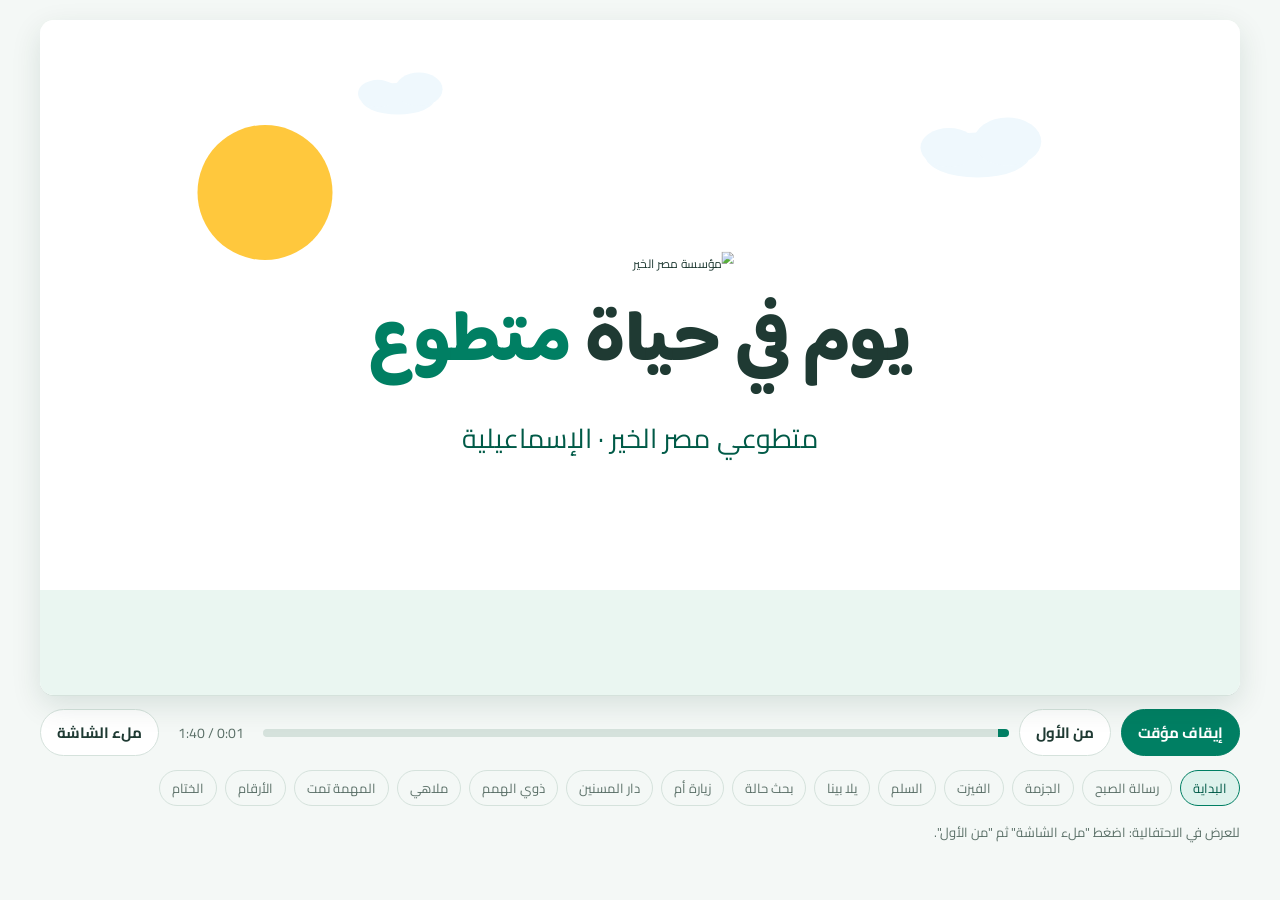
==== intro.html @ 39db110a "Add files via upload" ====
<!doctype html>
<html lang="ar" dir="rtl"><head><meta charset="utf-8"><meta name="viewport" content="width=device-width, initial-scale=1, viewport-fit=cover">
<title>يوم في حياة متطوع</title>
<link rel="preconnect" href="https://fonts.googleapis.com">
<link rel="stylesheet" href="https://fonts.googleapis.com/css2?family=Baloo+Bhaijaan+2:wght@500;700;800&family=Cairo:wght@400;600;700&display=swap">
<style>
:root{
--green:#007F63; --green-deep:#005A47; --green-soft:#DDF2EC;
--sun:#FFC83D; --coral:#FF7B6B; --sky:#48B4E8; --berry:#9B6BDB; --pink:#FF8FB8;
--ink:#1F3A33; --skin:#F2C9A0; --skin2:#D9A27A; --paper:#FFFFFF;
--chrome-bg:#F4F8F6; --chrome-fg:#1F3A33; --chrome-muted:#5B7068; --chrome-line:#D5E2DC; --chrome-card:#FFFFFF;
--display:"Baloo Bhaijaan 2","Cairo",system-ui,sans-serif;
--body:"Cairo",system-ui,sans-serif;
}
@media (prefers-color-scheme: dark){:root:not([data-theme="light"]){--chrome-bg:#0F1A17;--chrome-fg:#E6F0EC;--chrome-muted:#97ABA4;--chrome-line:#24352F;--chrome-card:#16241F;color-scheme:dark}}
html,body{background:var(--chrome-bg);color:var(--chrome-fg)}
body{font-family:var(--body);padding-left:max(16px,env(safe-area-inset-left,0px));padding-right:max(16px,env(safe-area-inset-right,0px));padding-block:20px;margin:0}
.wrap{max-width:1200px;margin:0 auto;display:flex;flex-direction:column;gap:14px}
.frame{position:relative;width:100%;aspect-ratio:16/9;max-width:100%;background:var(--paper);border-radius:14px;overflow:hidden;box-shadow:0 1px 0 var(--chrome-line),0 10px 30px rgba(0,60,45,.12)}
.frame:fullscreen{border-radius:0}
#stage{position:absolute;top:0;left:0;width:1600px;height:900px;transform-origin:0 0;direction:rtl;color:var(--ink);font-family:var(--body);background:var(--paper)}
.scene{position:absolute;inset:0;opacity:0;visibility:hidden}
.scene.on{opacity:1;visibility:visible;animation:sceneIn .45s ease both}
.scene svg{position:absolute;inset:0;width:1600px;height:900px}
@keyframes sceneIn{from{opacity:0}to{opacity:1}}
.paused *,.paused{animation-play-state:paused!important}
.cap{position:absolute;top:70px;right:80px;display:flex;flex-direction:column;gap:8px;align-items:flex-start}
.tag{font-family:var(--display);font-weight:700;font-size:30px;background:var(--green);color:#fff;padding:6px 26px 2px;border-radius:40px}
.big{font-family:var(--display);font-weight:800;font-size:64px;line-height:1.05;color:var(--ink)}
.big em{font-style:normal;color:var(--green)}
.stat{position:absolute;bottom:60px;left:70px;background:#fff;border:3px solid var(--sun);border-radius:22px;padding:14px 28px;display:flex;align-items:baseline;gap:14px;font-family:var(--display)}
.stat b{font-size:56px;color:var(--green);font-weight:800}
.stat span{font-size:28px;color:var(--ink)}
.scene.on .cap{animation:upIn .7s .3s cubic-bezier(.2,.9,.3,1.2) both}
.scene.on .stat{animation:popIn .6s 1.6s cubic-bezier(.2,.9,.3,1.4) both}
@keyframes upIn{from{opacity:0;transform:translateY(30px)}to{opacity:1;transform:none}}
@keyframes popIn{from{opacity:0;transform:scale(.5)}to{opacity:1;transform:none}}
#corner{position:absolute;top:30px;left:36px;display:flex;align-items:center;gap:12px;background:#fff;border:2px solid var(--green-soft);border-radius:18px;padding:8px 18px;font-family:var(--display);transition:opacity .4s;opacity:0;z-index:5}
#corner.show{opacity:1}
#corner b{font-size:40px;color:var(--green);font-variant-numeric:tabular-nums;font-weight:800;min-width:110px;text-align:center}
#corner span{font-size:20px;color:var(--ink);line-height:1.1}
#wm{position:absolute;bottom:26px;right:30px;width:74px;opacity:.95;z-index:5;transition:opacity .4s}
svg *{transform-box:fill-box}
.scene.on .walkR{animation:walkR var(--d,3s) var(--dl,0s) linear both}
@keyframes walkR{from{transform:translateX(var(--dx,600px))}to{transform:none}}
.scene.on .bob{animation:bob .45s var(--dl,0s) ease-in-out infinite alternate}
@keyframes bob{from{transform:translateY(0)}to{transform:translateY(-10px)}}
.scene.on .pop{animation:popIn .55s var(--dl,0s) cubic-bezier(.2,.9,.3,1.5) both;transform-origin:center}
.scene.on .fadeIn{animation:fadeI .5s var(--dl,0s) both}
@keyframes fadeI{from{opacity:0}to{opacity:1}}
.scene.on .floatUp{animation:floatUp 2.4s var(--dl,0s) ease-out infinite}
@keyframes floatUp{0%{opacity:0;transform:translateY(0) scale(.6)}20%{opacity:1}100%{opacity:0;transform:translateY(-160px) scale(1.1)}}
.scene.on .wave{animation:wave .5s var(--dl,0s) ease-in-out infinite alternate;transform-origin:top center}
@keyframes wave{from{transform:rotate(10deg)}to{transform:rotate(150deg)}}
.scene.on .spin{animation:spin 9s linear infinite;transform-origin:center}
@keyframes spin{to{transform:rotate(360deg)}}
.scene.on .spinR{animation:spin 9s linear infinite reverse;transform-origin:center}
.scene.on .dance{animation:dance .5s var(--dl,0s) ease-in-out infinite alternate;transform-origin:bottom center}
@keyframes dance{from{transform:rotate(-7deg) translateY(0)}to{transform:rotate(7deg) translateY(-22px)}}
.scene.on .drop{animation:drop .7s var(--dl,0s) cubic-bezier(.3,1.4,.5,1) both}
@keyframes drop{from{transform:translateY(-520px)}to{transform:none}}
.scene.on .draw{stroke-dasharray:400;animation:draw .9s var(--dl,0s) ease both}
@keyframes draw{from{stroke-dashoffset:400}to{stroke-dashoffset:0}}
.scene.on .doorClose{animation:doorC .8s var(--dl,.4s) ease-in both;transform-origin:right center}
@keyframes doorC{from{transform:scaleX(.08)}to{transform:scaleX(1)}}
.scene.on .doorOpen{animation:doorO .8s var(--dl,2.6s) ease-out both;transform-origin:right center}
@keyframes doorO{from{transform:scaleX(1)}to{transform:scaleX(.12)}}
.scene.on .stairs{animation:stairs 2s linear both}
@keyframes stairs{0%{transform:translate(0,0)}25%{transform:translate(-110px,70px)}50%{transform:translate(-220px,140px)}75%{transform:translate(-330px,210px)}100%{transform:translate(-440px,280px)}}
.scene.on .sunRise{animation:sunRise 2s ease-out both}
@keyframes sunRise{from{transform:translateY(240px)}to{transform:none}}
.scene.on .sunSet{animation:sunSet 6s ease-in both}
@keyframes sunSet{from{transform:translateY(-120px)}to{transform:translateY(160px)}}
.scene.on .zoomIn{animation:zoomIn 1.4s var(--dl,0s) ease both;transform-origin:center}
@keyframes zoomIn{from{opacity:0;transform:scale(.7)}to{opacity:1;transform:none}}
.scene.on .confetti{animation:conf 3s var(--dl,0s) linear infinite}
@keyframes conf{from{transform:translateY(-120px) rotate(0)}to{transform:translateY(1000px) rotate(720deg)}}
.chat{position:absolute;top:120px;left:50%;transform:translateX(-50%);width:760px;display:flex;flex-direction:column;gap:16px}
.bub{background:#fff;border-radius:22px;padding:18px 26px;box-shadow:0 4px 0 rgba(0,90,71,.08),0 0 0 2px var(--green-soft);font-size:30px;line-height:1.5;opacity:0}
.bub small{display:block;font-family:var(--display);color:var(--green);font-size:24px;font-weight:700}
.scene.on .bub{animation:upIn .6s var(--dl,1s) cubic-bezier(.2,.9,.3,1.2) both}
.yes{display:flex;gap:18px;justify-content:center;margin-top:10px}
.yes div{display:flex;flex-direction:column;align-items:center;gap:6px;opacity:0;font-family:var(--display);font-size:24px}
.yes i{width:92px;height:92px;border-radius:50%;display:grid;place-items:center;font-style:normal;color:#fff;font-size:46px;font-weight:800;position:relative}
.yes i::after{content:"✓";position:absolute;bottom:-6px;left:-6px;width:38px;height:38px;border-radius:50%;background:var(--green);color:#fff;font-size:24px;display:grid;place-items:center;border:3px solid #fff}
.scene.on .yes div{animation:popIn .5s var(--dl) cubic-bezier(.2,.9,.3,1.5) both}
.flash{position:absolute;bottom:90px;width:100%;text-align:center;font-family:var(--display);font-weight:800;font-size:90px;color:var(--ink)}
.scene.on .flash{animation:popIn .5s .2s cubic-bezier(.2,.9,.3,1.5) both}
.tiles{position:absolute;bottom:90px;left:50%;transform:translateX(-50%);display:grid;grid-template-columns:repeat(4,300px);gap:26px}
.tile{border-radius:26px;padding:22px 20px 16px;text-align:center;font-family:var(--display);opacity:0;color:#fff}
.tile b{display:block;font-size:66px;font-weight:800;line-height:1;font-variant-numeric:tabular-nums}
.tile span{font-size:26px}
.scene.on .tile{animation:upIn .6s var(--dl) cubic-bezier(.2,.9,.3,1.3) both}
#bigNum{font-family:var(--display);font-weight:800;font-size:220px;color:var(--green);line-height:1;font-variant-numeric:tabular-nums;text-align:center;position:absolute;top:110px;width:100%}
.bigLbl{position:absolute;top:350px;width:100%;text-align:center;font-family:var(--display);font-size:46px;font-weight:700}
.phones{position:absolute;top:250px;left:50%;transform:translateX(-50%);display:flex;gap:36px}
.ph{width:190px;height:340px;border-radius:30px;background:#fff;border:8px solid var(--ink);display:flex;flex-direction:column;align-items:center;justify-content:center;gap:14px;opacity:0;font-family:var(--display)}
.ph i{width:96px;height:96px;border-radius:50%;background:var(--green);color:#fff;font-style:normal;font-size:60px;display:grid;place-items:center}
.ph span{font-size:28px;font-weight:700;color:var(--green)}
.ph small{font-size:20px;color:var(--ink)}
.scene.on .ph{animation:popIn .5s var(--dl) cubic-bezier(.2,.9,.3,1.5) both}
.end{position:absolute;inset:0;display:flex;flex-direction:column;align-items:center;justify-content:center;gap:18px}
.end img{width:640px}
.end h2{font-family:var(--display);font-weight:800;font-size:84px;margin:0;color:var(--ink);text-wrap:balance}
.end h2 em{font-style:normal;color:var(--coral)}
.end p{font-size:34px;margin:0;color:var(--green-deep);font-weight:700}
.scene.on .end img{animation:zoomIn 1.2s .2s ease both}
.scene.on .end h2{animation:upIn .7s 1.2s both}
.scene.on .end p{animation:upIn .7s 2s both}
.intro{position:absolute;inset:0;display:flex;flex-direction:column;align-items:center;justify-content:center;gap:10px}
.intro img{width:250px}
.intro h1{font-family:var(--display);font-weight:800;font-size:96px;margin:0;color:var(--ink)}
.intro h1 em{font-style:normal;color:var(--green)}
.intro p{font-size:36px;margin:0;color:var(--green-deep)}
.scene.on .intro img{animation:zoomIn 1s .2s ease both}
.scene.on .intro h1{animation:upIn .7s 1.3s both}
.scene.on .intro p{animation:upIn .7s 2.2s both}
.bar{display:flex;flex-wrap:wrap;align-items:center;gap:10px}
.bar button{font-family:var(--body);font-weight:700;font-size:15px;border:1.5px solid var(--chrome-line);background:var(--chrome-card);color:var(--chrome-fg);padding:8px 16px;border-radius:999px;cursor:pointer}
.bar button.main{background:var(--green);border-color:var(--green);color:#fff}
.bar button:focus-visible,.chips button:focus-visible{outline:3px solid var(--sun);outline-offset:2px}
.prog{flex:1 1 200px;min-width:0;height:8px;background:var(--chrome-line);border-radius:8px;overflow:hidden;cursor:pointer}
.prog div{height:100%;width:0;background:var(--green)}
#time{font-variant-numeric:tabular-nums;color:var(--chrome-muted);font-size:14px;min-width:84px;text-align:center}
.chips{display:flex;flex-wrap:wrap;gap:8px;direction:rtl}
.chips button{font-family:var(--body);font-size:13px;border:1px solid var(--chrome-line);background:transparent;color:var(--chrome-muted);padding:5px 12px;border-radius:999px;cursor:pointer}
.chips button.cur{background:var(--green-soft);color:var(--green-deep);border-color:var(--green)}
.hint{font-size:13px;color:var(--chrome-muted);direction:rtl;margin:0}
@media (prefers-reduced-motion: reduce){.scene.on *{animation-duration:.01s!important;animation-iteration-count:1!important}}
.embed body{padding:0;height:100vh;height:100dvh;display:grid;place-items:center;background:#fff;overflow:hidden}
.embed .wrap{max-width:none;width:100%;gap:0;align-items:center}
.embed .frame{width:min(100vw,calc(100dvh*16/9));border-radius:0;box-shadow:none}
.embed .bar,.embed .chips,.embed .hint{display:none}
</style>
<script>if(new URLSearchParams(location.search).has("embed"))document.documentElement.classList.add("embed")</script>
</head><body>
<div class="wrap">
<div class="frame" id="frame"><div id="stage">
<div id="corner"><b id="cnt">0</b><span>مشاركة<br>تطوعية</span></div>
<img id="wm" src="assets/mek-logo.jpg" alt="مؤسسة مصر الخير">
</div></div>
<div class="bar">
<button class="main" id="play" type="button">إيقاف مؤقت</button>
<button id="restart" type="button">من الأول</button>
<div class="prog" id="prog"><div id="progIn"></div></div>
<span id="time">0:00 / 1:40</span>
<button id="fs" type="button">ملء الشاشة</button>
</div>
<div class="chips" id="chips"></div>
<p class="hint">للعرض في الاحتفالية: اضغط "ملء الشاشة" ثم "من الأول".</p>
</div>
<script>
const LOGO="assets/mek-logo.jpg", COMBO="assets/mek-basma-logos.png";
const G="#007F63",SUN="#FFC83D",CORAL="#FF7B6B",SKY="#48B4E8",BERRY="#9B6BDB",PINK="#FF8FB8",INK="#1F3A33";
function P(o){
const s=o.s||1, skin=o.skin||"#F2C9A0", shirt=o.shirt||SKY, pants=o.pants||"#3A4F7A";
const vest=o.vest!==false, hair=o.hair||"#3B2A20";
const head=o.hijab
? `<circle cx="0" cy="-238" r="44" fill="${o.hijab}"/><path d="M-44 -230 Q0 -150 44 -230 L40 -190 Q0 -170 -40 -190Z" fill="${o.hijab}"/><circle cx="0" cy="-236" r="29" fill="${skin}"/>`
: `<circle cx="0" cy="-236" r="33" fill="${skin}"/><path d="M-34 -240 Q-30 -280 0 -276 Q32 -280 34 -240 Q20 -258 0 -256 Q-20 -258 -34 -240Z" fill="${o.grey?'#D8D8D8':hair}"/>`;
const face=`<circle cx="-11" cy="-238" r="3.5" fill="${INK}"/><circle cx="11" cy="-238" r="3.5" fill="${INK}"/><path d="M-11 -224 Q0 -214 11 -224" stroke="${INK}" stroke-width="3" fill="none" stroke-linecap="round"/>`;
const vestSvg=vest?`<path d="M-37 -192 L-8 -192 L-2 -120 L-2 -92 L-37 -92Z M37 -192 L8 -192 L2 -120 L2 -92 L37 -92Z" fill="${G}"/><rect x="-37" y="-132" width="31" height="8" fill="${SUN}"/><rect x="6" y="-132" width="31" height="8" fill="${SUN}"/><path d="M20 -170 q8 -10 14 -2 q-6 8 -14 2z" fill="#fff"/>`:"";
const armR=`<g class="${o.wave?'wave':''}" style="--dl:${o.wdl||0}s"><rect x="34" y="-194" width="15" height="92" rx="7.5" fill="${shirt}"/><circle cx="41.5" cy="-100" r="9" fill="${skin}"/></g>`;
const armL=`<rect x="-49" y="-194" width="15" height="92" rx="7.5" fill="${shirt}"/><circle cx="-41.5" cy="-100" r="9" fill="${skin}"/>`;
const legs=o.wheel?`<circle cx="0" cy="-36" r="38" fill="none" stroke="${INK}" stroke-width="8"/><circle cx="0" cy="-36" r="5" fill="${INK}"/><rect x="-30" y="-100" width="60" height="18" rx="6" fill="${pants}"/>`
:`<rect x="-24" y="-100" width="19" height="92" rx="8" fill="${pants}"/><rect x="5" y="-100" width="19" height="92" rx="8" fill="${pants}"/><ellipse cx="-16" cy="-6" rx="17" ry="8" fill="${INK}"/><ellipse cx="16" cy="-6" rx="17" ry="8" fill="${INK}"/>`;
const cane=o.cane?`<path d="M-58 -110 L-62 -4 M-58 -110 q0 -14 -14 -12" stroke="#8A5A3B" stroke-width="7" fill="none" stroke-linecap="round"/>`:"";
return `<g transform="translate(${o.x},${o.y}) scale(${o.flip?-s:s},${s})"><g class="${o.cls||''}" style="${o.st||''}">${legs}${armL}<rect x="-37" y="-196" width="74" height="106" rx="22" fill="${shirt}"/>${vestSvg}${armR}${cane}${head}${face}</g></g>`;
}
const ground=c=>`<rect x="0" y="760" width="1600" height="140" fill="${c||'#EAF6F1'}"/>`;
const cloud=(x,y,sc)=>`<g transform="translate(${x},${y}) scale(${sc||1})" opacity=".9"><ellipse cx="0" cy="0" rx="70" ry="30" fill="#EEF8FD"/><ellipse cx="40" cy="-18" rx="45" ry="32" fill="#EEF8FD"/><ellipse cx="-38" cy="-10" rx="38" ry="26" fill="#EEF8FD"/></g>`;
const heart=(x,y,c,dl,sc)=>`<g transform="translate(${x},${y}) scale(${sc||1})"><path class="floatUp" style="--dl:${dl}s" d="M0 18 C-30 -4 -22 -28 -8 -24 C-2 -22 0 -16 0 -16 C0 -16 2 -22 8 -24 C22 -28 30 -4 0 18Z" fill="${c}"/></g>`;
const house=(x,c,roof)=>`<g transform="translate(${x},760)"><rect x="-130" y="-260" width="260" height="260" fill="${c}"/><path d="M-150 -258 L0 -370 L150 -258Z" fill="${roof}"/><rect x="-90" y="-210" width="60" height="60" rx="6" fill="#fff"/><rect x="30" y="-210" width="60" height="60" rx="6" fill="#fff"/></g>`;
const note=(x,y,dl,c)=>`<g transform="translate(${x},${y})"><g class="floatUp" style="--dl:${dl}s"><path d="M0 0 v-46 l26 -8 v40" stroke="${c}" stroke-width="7" fill="none"/><circle cx="-6" cy="2" r="10" fill="${c}"/><circle cx="20" cy="-6" r="10" fill="${c}"/></g></g>`;
const conf=()=>{let s="";const cs=[SUN,CORAL,SKY,BERRY,PINK,G];for(let i=0;i<34;i++){const x=(i*47)%1600,w=10+(i%3)*6;s+=`<rect class="confetti" style="--dl:${-(i*0.37)%3}s" x="${x}" y="0" width="${w}" height="${w*1.6}" rx="3" fill="${cs[i%6]}"/>`}return s};
const svg=b=>`<svg viewBox="0 0 1600 900" aria-hidden="true">${b}</svg>`;
const scenes=[
{id:"intro",label:"البداية",d:6,html:`${svg(`<g class="sunRise"><circle cx="300" cy="230" r="90" fill="${SUN}"/></g>${cloud(1250,180)}${cloud(500,120,.7)}${ground()}`)}
<div class="intro"><img src="${LOGO}" alt="مؤسسة مصر الخير"><h1>يوم في حياة <em>متطوع</em></h1><p>متطوعي مصر الخير · الإسماعيلية</p></div>`},
{id:"msg",label:"رسالة الصبح",d:8,html:`${svg(`${ground('#F4FAF7')}`)}
<div class="chat"><div class="bub" style="--dl:.4s"><small>إيفنتات مصر الخير</small>صباح الخير يا أصحاب القلوب الطيبة. مهمة النهارده جاهزة، مين معانا؟</div>
<div class="yes">${[["أ",G],["م",CORAL],["ن",SKY],["ك",BERRY],["س",SUN]].map((a,i)=>`<div style="--dl:${2.2+i*.55}s"><i style="background:${a[1]}">${a[0]}</i>سجّلت</div>`).join("")}</div></div>`},
{id:"shoe",label:"الجزمة",d:2,html:svg(`<rect width="1600" height="900" fill="#FFF6DA"/><g transform="translate(800,520)"><path d="M-300 60 Q-310 -60 -170 -80 L-40 -150 Q40 -170 70 -100 L90 -40 Q260 -20 300 40 L300 80 L-300 80Z" fill="${CORAL}"/><rect x="-300" y="60" width="600" height="34" rx="14" fill="#fff" stroke="${INK}" stroke-width="5"/><path class="draw" d="M-120 -90 L20 -40 M-150 -60 L40 -10 M-170 -30 L60 20" stroke="#fff" stroke-width="10" stroke-linecap="round" fill="none"/></g><text x="800" y="200" text-anchor="middle" font-family="Baloo Bhaijaan 2, Cairo" font-weight="800" font-size="80" fill="${INK}">بسرعة..</text>`)},
{id:"vest",label:"الفيزت",d:2,html:svg(`<rect width="1600" height="900" fill="#E7F6FD"/><g transform="translate(800,820) scale(2.6)">${P({x:0,y:0,shirt:SKY,vest:false})}<g class="drop"><path d="M-38 -194 L-8 -194 L-2 -120 L-2 -90 L-38 -90Z M38 -194 L8 -194 L2 -120 L2 -90 L38 -90Z" fill="${G}"/><rect x="-38" y="-132" width="32" height="8" fill="${SUN}"/><rect x="6" y="-132" width="32" height="8" fill="${SUN}"/><path d="M20 -172 q8 -10 14 -2 q-6 8 -14 2z" fill="#fff"/></g></g>`)},
{id:"stairs",label:"السلم",d:2,html:svg(`<rect width="1600" height="900" fill="#F3EEFC"/><path d="M1300 260 h-110 v70 h-110 v70 h-110 v70 h-110 v70 h-110 v70 h-110 v70 h-400 V900 H1600 V260Z" fill="#D9CCF5"/>${P({x:1240,y:260,shirt:BERRY,cls:"stairs"})}`)},
{id:"door",label:"يلا بينا",d:2,html:svg(`<rect width="1600" height="900" fill="#FFF0EE"/><rect x="560" y="180" width="480" height="660" fill="${INK}"/><rect x="580" y="200" width="440" height="640" fill="#FFF6DA"/><circle cx="800" cy="420" r="80" fill="${SUN}"/><g class="doorClose"><rect x="580" y="200" width="440" height="640" fill="${CORAL}"/><circle cx="640" cy="520" r="16" fill="${SUN}"/></g><text x="800" y="130" text-anchor="middle" font-family="Baloo Bhaijaan 2, Cairo" font-weight="800" font-size="76" fill="${INK}">يلا بينا!</text>`)},
{id:"research",label:"بحث حالة",d:10,html:`${svg(`${cloud(1300,140)}${cloud(700,110,.7)}${ground()}${house(380,"#FFE7A8",CORAL)}<g transform="translate(380,760)"><rect x="-38" y="-130" width="76" height="130" fill="#8A5A3B"/><g class="doorOpen" style="--dl:3.4s"><rect x="-38" y="-130" width="76" height="130" fill="${G}"/></g></g>${P({x:300,y:770,s:.95,skin:"#D9A27A",shirt:"#F6D2A8",vest:false,hijab:PINK,cls:"fadeIn",st:"--dl:4s"})}${P({x:560,y:770,shirt:SKY,cls:"walkR",st:"--dx:1000px;--d:3.2s"})}<g transform="translate(640,560)" class="pop" style="--dl:4.6s"><rect x="0" y="0" width="150" height="190" rx="12" fill="#fff" stroke="${INK}" stroke-width="5"/><rect x="45" y="-12" width="60" height="24" rx="8" fill="${INK}"/>${[0,1,2].map(i=>`<path class="draw" style="--dl:${5.4+i*.7}s" d="M22 ${55+i*48} l12 12 l22 -24" stroke="${G}" stroke-width="8" fill="none" stroke-linecap="round"/><rect x="70" y="${52+i*48}" width="60" height="9" rx="4" fill="#D5E2DC"/>`).join("")}</g>`)}
<div class="cap"><span class="tag">مهمة النهارده</span><div class="big">بحث حالة<br><em>لأسرة محتاجة</em></div></div>`},
{id:"mom",label:"زيارة أم",d:10,html:`${svg(`${cloud(400,150)}${ground()}${house(1150,"#DFF3FB",SKY)}<g transform="translate(1150,760)"><rect x="-38" y="-130" width="76" height="130" fill="#fff"/></g>${P({x:1060,y:770,skin:"#E8B48A",shirt:"#FFFFFF",pants:"#7A5BA8",vest:false,hijab:"#6B4FA0",grey:true,wave:true,wdl:3,cls:"fadeIn",st:"--dl:2.6s"})}${P({x:800,y:770,shirt:"#FFE3EC",pants:"#3A4F7A",hijab:CORAL,cls:"walkR",st:"--dx:-700px;--d:2.6s"})}<g transform="translate(850,690)" class="pop" style="--dl:2.6s"><path d="M-30 0 h60 l-6 70 h-48z" fill="${SUN}"/><path d="M-18 0 q18 -34 36 0" stroke="${INK}" stroke-width="5" fill="none"/><circle cx="-8" cy="-4" r="10" fill="${CORAL}"/><rect x="2" y="-20" width="12" height="22" rx="4" fill="${G}"/></g>${heart(950,500,CORAL,3.4)}${heart(1000,470,PINK,4.2,.8)}${heart(900,460,BERRY,5,.7)}`)}
<div class="cap"><span class="tag">مهمة النهارده</span><div class="big">زيارة أم<br><em>أكل وطلبات البيت</em></div></div>
<div class="stat"><b>1,429</b><span>مشاركة في زيارات الأمهات</span></div>`},
{id:"elder",label:"دار المسنين",d:10,html:`${svg(`${ground()}<g class="fadeIn" style="--dl:0s"><rect x="80" y="420" width="420" height="340" fill="#FFE7A8"/><rect x="80" y="380" width="420" height="50" fill="${CORAL}"/><text x="290" y="415" text-anchor="middle" font-family="Cairo" font-weight="700" font-size="34" fill="#fff">مدرسة</text>${[0,1,2].map(i=>`<rect x="${120+i*130}" y="470" width="80" height="80" rx="8" fill="#fff"/>`).join("")}</g>${P({x:420,y:770,s:.55,shirt:SUN,pants:INK,vest:false,cls:"walkR",st:"--dx:-260px;--d:2s"})}${P({x:360,y:770,s:.5,shirt:PINK,pants:INK,vest:false,hijab:BERRY,cls:"walkR",st:"--dx:-300px;--d:2.2s"})}${P({x:720,y:770,shirt:"#FFFFFF",pants:"#3A4F7A",hijab:G,wave:true,wdl:0})}<g transform="translate(1040,0)"><rect x="40" y="430" width="460" height="330" fill="#E8F1FF"/><rect x="40" y="390" width="460" height="50" fill="${SKY}"/><text x="270" y="425" text-anchor="middle" font-family="Cairo" font-weight="700" font-size="32" fill="#fff">دار المسنين</text><rect x="90" y="650" width="260" height="20" rx="8" fill="#8A5A3B"/></g>${P({x:1250,y:770,skin:"#E8B48A",shirt:"#A9C8E8",pants:"#5B6470",vest:false,grey:true,cane:true,cls:"fadeIn",st:"--dl:4.6s"})}${heart(1180,480,CORAL,5.6)}${heart(1230,450,SUN,6.4,.8)}`)}
<div class="cap" style="right:auto;left:80px;align-items:flex-end"><span class="tag">مهمة النهارده</span><div class="big">توصّل ولادها المدرسة<br><em>وتروح دار المسنين</em></div></div>
<div class="stat" style="left:auto;right:520px;bottom:40px"><b>20</b><span>فعالية في دور المسنين</span></div>`},
{id:"dance",label:"ذوي الهمم",d:10,html:`${svg(`<rect width="1600" height="760" fill="#FFF9EC"/>${ground('#FFE7A8')}${conf()}${P({x:800,y:770,shirt:SUN,pants:INK,cls:"dance",wave:true})}${P({x:520,y:770,s:.62,shirt:PINK,pants:BERRY,vest:false,hijab:SKY,cls:"dance",st:"--dl:.2s"})}${P({x:1080,y:770,s:.62,shirt:SKY,pants:INK,vest:false,wheel:true,cls:"dance",st:"--dl:.35s"})}${P({x:330,y:770,s:.55,shirt:"#B7E4C7",pants:INK,vest:false,cls:"dance",st:"--dl:.1s",wave:true})}${P({x:1270,y:770,s:.58,shirt:CORAL,pants:INK,vest:false,cls:"dance",st:"--dl:.25s"})}${note(650,420,0,BERRY)}${note(960,380,.8,CORAL)}${note(1180,460,1.6,G)}`)}
<div class="cap"><span class="tag">مهمة النهارده</span><div class="big">لعب ورقص<br><em>في دار الأطفال</em></div></div>
<div class="stat"><b>10</b><span>فعاليات مع ذوي الهمم</span></div>`},
{id:"fair",label:"ملاهي",d:10,html:`${svg(`${cloud(1350,130)}${ground('#E3F6EE')}<g transform="translate(420,450)"><path d="M-10 0 L-150 310 M10 0 L150 310" stroke="${INK}" stroke-width="12"/><g class="spin"><circle r="230" fill="none" stroke="${BERRY}" stroke-width="10"/>${[0,1,2,3,4,5,6,7].map(i=>{const a=i*Math.PI/4,x=Math.cos(a)*230,y=Math.sin(a)*230,c=[SUN,CORAL,SKY,G][i%4];return `<path d="M0 0 L${x.toFixed(1)} ${y.toFixed(1)}" stroke="${BERRY}" stroke-width="5"/><g transform="translate(${x.toFixed(1)},${y.toFixed(1)})"><g class="spinR"><rect x="-32" y="-4" width="64" height="44" rx="12" fill="${c}"/></g></g>`}).join("")}<circle r="22" fill="${SUN}"/></g></g>${[0,1,2].map(i=>`<g transform="translate(${1000+i*90},${330-i*30})"><g class="bob" style="--dl:${i*.2}s"><ellipse cx="0" cy="0" rx="36" ry="44" fill="${[CORAL,SKY,SUN][i]}"/><path d="M0 44 q-10 60 6 140" stroke="${INK}" stroke-width="3" fill="none"/></g></g>`).join("")}${P({x:930,y:770,shirt:"#FFE3EC",pants:"#3A4F7A",hijab:BERRY,cls:"walkR",st:"--dx:400px;--d:1.6s"})}${P({x:1050,y:770,s:.55,shirt:SUN,pants:INK,vest:false,cls:"walkR",st:"--dx:400px;--d:1.6s"})}${P({x:1150,y:770,s:.5,shirt:SKY,pants:INK,vest:false,hijab:PINK,cls:"walkR",st:"--dx:400px;--d:1.8s"})}${heart(1100,520,CORAL,2.6,.8)}`)}
<div class="cap"><span class="tag">مهمة النهارده</span><div class="big">يوم ملاهي<br><em>مع ولادنا الأيتام</em></div></div>
<div class="stat" style="left:auto;right:80px"><b>13</b><span>زيارة لدور الأيتام والرضّع</span></div>`},
{id:"done",label:"المهمة تمت",d:8,html:`${svg(`<rect width="1600" height="900" fill="#FFF1E2"/><g class="sunSet"><circle cx="800" cy="640" r="150" fill="#FF9F43"/></g><rect x="0" y="760" width="1600" height="140" fill="#FFE1C2"/>`)}
<div class="flash" style="top:90px;bottom:auto;font-size:76px">آخر اليوم..</div>
<div class="phones">${[G,CORAL,SKY,BERRY,SUN].map((c,i)=>`<div class="ph" style="--dl:${1.2+i*.6}s"><i style="background:${c}">✓</i><span>المهمة تمت</span><small>شكرًا يا بطل</small></div>`).join("")}</div>`},
{id:"nums",label:"الأرقام",d:12,html:`${svg(conf())}<div id="bigNum">0</div><div class="bigLbl">مشاركة تطوعية في 2026.. <span style="color:${CORAL}">خير كتير في كل مكان</span></div>
<div class="tiles"><div class="tile" style="--dl:5s;background:${G}"><b>719</b><span>متطوع مسجّل</span></div><div class="tile" style="--dl:5.5s;background:${SKY}"><b>89</b><span>فعالية تمت</span></div><div class="tile" style="--dl:6s;background:${BERRY}"><b>1,048</b><span>مشاركة في الإيفنتات</span></div><div class="tile" style="--dl:6.5s;background:${CORAL}"><b>1,429</b><span>مشاركة في زيارات الأمهات</span></div></div>`},
{id:"end",label:"الختام",d:8,html:`<div class="end"><img src="${COMBO}" alt="بصمة · مؤسسة مصر الخير · إدارة التطوع"><h2>شكرًا لكل إيد <em>اتمدّت</em></h2><p>متطوعي مصر الخير · مكتب الإسماعيلية</p></div>`}
];
const stage=document.getElementById("stage"), frame=document.getElementById("frame");
let acc=0; scenes.forEach(s=>{s.start=acc;acc+=s.d;s.end=acc;const el=document.createElement("div");el.className="scene";el.innerHTML=s.html;stage.appendChild(el);s.el=el});
const TOTAL=acc;
const chips=document.getElementById("chips");
scenes.forEach((s,i)=>{const b=document.createElement("button");b.type="button";b.textContent=s.label;b.onclick=()=>seek(s.start);chips.appendChild(b);s.chip=b});
function fit(){const w=frame.clientWidth;stage.style.transform=`scale(${w/1600})`}
new ResizeObserver(fit).observe(frame); fit();
let t=0,playing=true,last=performance.now(),cur=-1;
const corner=document.getElementById("corner"),cnt=document.getElementById("cnt"),wm=document.getElementById("wm");
const fmt=n=>Math.round(n).toLocaleString("en-US");
const mm=x=>`${Math.floor(x/60)}:${String(Math.floor(x%60)).padStart(2,"0")}`;
const ramp={research:[0,380],mom:[380,1030],elder:[1030,1480],dance:[1480,1950],fair:[1950,2477]};
function setScene(i){
if(i===cur)return;
scenes.forEach((s,j)=>{s.el.classList.remove("on");s.chip.classList.toggle("cur",j===i)});
void stage.offsetWidth; scenes[i].el.classList.add("on"); cur=i;
}
function render(){
const i=Math.max(0,scenes.findIndex(s=>t>=s.start&&t<s.end)); setScene(i===-1?scenes.length-1:i);
const s=scenes[cur], r=ramp[s.id];
corner.classList.toggle("show",!!r||s.id==="done");
if(r){const p=Math.min(1,(t-s.start)/(s.d*.9));cnt.textContent=fmt(r[0]+(r[1]-r[0])*p)}
if(s.id==="done")cnt.textContent="2,477";
wm.style.opacity=(s.id==="intro"||s.id==="end")?0:.95;
if(s.id==="nums"){const p=Math.min(1,(t-s.start)/3.5),e=1-Math.pow(1-p,3);document.getElementById("bigNum").textContent=fmt(2477*e)}
document.getElementById("progIn").style.width=(t/TOTAL*100)+"%";
document.getElementById("time").textContent=`${mm(t)} / ${mm(TOTAL)}`;
}
function loop(now){const dt=(now-last)/1000;last=now;if(playing){t+=dt;if(t>=TOTAL){t=TOTAL-0.001;setPlay(false);try{parent!==window&&parent.postMessage('mek-intro-done','*')}catch(e){}}}render();requestAnimationFrame(loop)}
function setPlay(v){playing=v;stage.classList.toggle("paused",!v);document.getElementById("play").textContent=v?"إيقاف مؤقت":"تشغيل"}
function seek(x){t=x;cur=-1;render();setPlay(true)}
document.getElementById("play").onclick=()=>{if(!playing&&t>=TOTAL-0.01){seek(0);return}setPlay(!playing)};
document.getElementById("restart").onclick=()=>seek(0);
document.getElementById("prog").onclick=e=>{const r=e.currentTarget.getBoundingClientRect();let p=(e.clientX-r.left)/r.width;seek(p*TOTAL)};
document.getElementById("fs").onclick=()=>{try{const p=frame.requestFullscreen?.();p&&p.catch(()=>{})}catch(e){}};
document.addEventListener("keydown",e=>{if(e.code==="Space"&&e.target===document.body){e.preventDefault();document.getElementById("play").click()}});
render();requestAnimationFrame(loop);
</script>
</body></html>
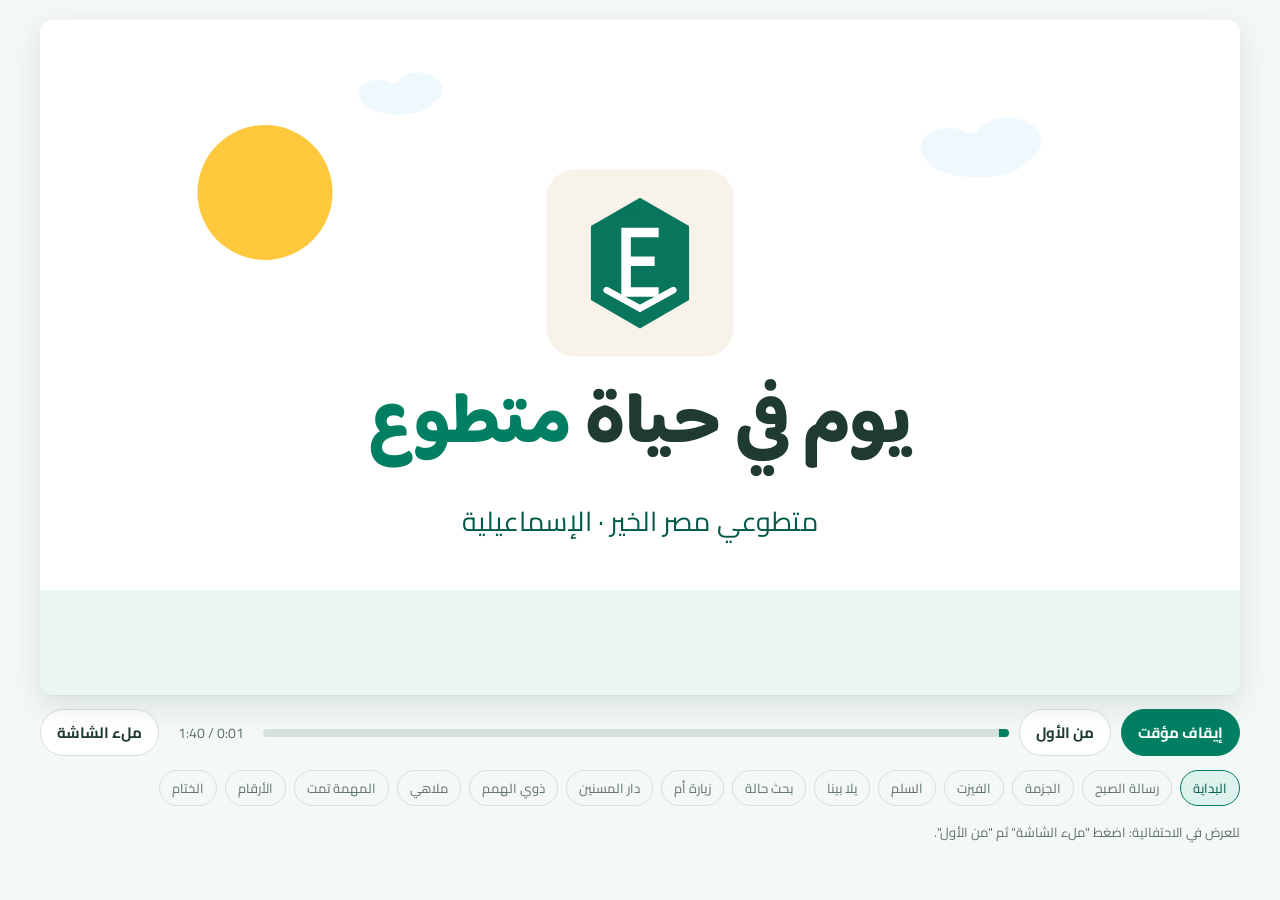
==== commit 804219ab: "Add files via upload" ====
--- a/intro.html
+++ b/intro.html
@@ -1,246 +1,246 @@
-<!doctype html>
-<html lang="ar" dir="rtl"><head><meta charset="utf-8"><meta name="viewport" content="width=device-width, initial-scale=1, viewport-fit=cover">
-<title>يوم في حياة متطوع</title>
-<link rel="preconnect" href="https://fonts.googleapis.com">
-<link rel="stylesheet" href="https://fonts.googleapis.com/css2?family=Baloo+Bhaijaan+2:wght@500;700;800&family=Cairo:wght@400;600;700&display=swap">
-<style>
-:root{
---green:#007F63; --green-deep:#005A47; --green-soft:#DDF2EC;
---sun:#FFC83D; --coral:#FF7B6B; --sky:#48B4E8; --berry:#9B6BDB; --pink:#FF8FB8;
---ink:#1F3A33; --skin:#F2C9A0; --skin2:#D9A27A; --paper:#FFFFFF;
---chrome-bg:#F4F8F6; --chrome-fg:#1F3A33; --chrome-muted:#5B7068; --chrome-line:#D5E2DC; --chrome-card:#FFFFFF;
---display:"Baloo Bhaijaan 2","Cairo",system-ui,sans-serif;
---body:"Cairo",system-ui,sans-serif;
-}
-@media (prefers-color-scheme: dark){:root:not([data-theme="light"]){--chrome-bg:#0F1A17;--chrome-fg:#E6F0EC;--chrome-muted:#97ABA4;--chrome-line:#24352F;--chrome-card:#16241F;color-scheme:dark}}
-html,body{background:var(--chrome-bg);color:var(--chrome-fg)}
-body{font-family:var(--body);padding-left:max(16px,env(safe-area-inset-left,0px));padding-right:max(16px,env(safe-area-inset-right,0px));padding-block:20px;margin:0}
-.wrap{max-width:1200px;margin:0 auto;display:flex;flex-direction:column;gap:14px}
-.frame{position:relative;width:100%;aspect-ratio:16/9;max-width:100%;background:var(--paper);border-radius:14px;overflow:hidden;box-shadow:0 1px 0 var(--chrome-line),0 10px 30px rgba(0,60,45,.12)}
-.frame:fullscreen{border-radius:0}
-#stage{position:absolute;top:0;left:0;width:1600px;height:900px;transform-origin:0 0;direction:rtl;color:var(--ink);font-family:var(--body);background:var(--paper)}
-.scene{position:absolute;inset:0;opacity:0;visibility:hidden}
-.scene.on{opacity:1;visibility:visible;animation:sceneIn .45s ease both}
-.scene svg{position:absolute;inset:0;width:1600px;height:900px}
-@keyframes sceneIn{from{opacity:0}to{opacity:1}}
-.paused *,.paused{animation-play-state:paused!important}
-.cap{position:absolute;top:70px;right:80px;display:flex;flex-direction:column;gap:8px;align-items:flex-start}
-.tag{font-family:var(--display);font-weight:700;font-size:30px;background:var(--green);color:#fff;padding:6px 26px 2px;border-radius:40px}
-.big{font-family:var(--display);font-weight:800;font-size:64px;line-height:1.05;color:var(--ink)}
-.big em{font-style:normal;color:var(--green)}
-.stat{position:absolute;bottom:60px;left:70px;background:#fff;border:3px solid var(--sun);border-radius:22px;padding:14px 28px;display:flex;align-items:baseline;gap:14px;font-family:var(--display)}
-.stat b{font-size:56px;color:var(--green);font-weight:800}
-.stat span{font-size:28px;color:var(--ink)}
-.scene.on .cap{animation:upIn .7s .3s cubic-bezier(.2,.9,.3,1.2) both}
-.scene.on .stat{animation:popIn .6s 1.6s cubic-bezier(.2,.9,.3,1.4) both}
-@keyframes upIn{from{opacity:0;transform:translateY(30px)}to{opacity:1;transform:none}}
-@keyframes popIn{from{opacity:0;transform:scale(.5)}to{opacity:1;transform:none}}
-#corner{position:absolute;top:30px;left:36px;display:flex;align-items:center;gap:12px;background:#fff;border:2px solid var(--green-soft);border-radius:18px;padding:8px 18px;font-family:var(--display);transition:opacity .4s;opacity:0;z-index:5}
-#corner.show{opacity:1}
-#corner b{font-size:40px;color:var(--green);font-variant-numeric:tabular-nums;font-weight:800;min-width:110px;text-align:center}
-#corner span{font-size:20px;color:var(--ink);line-height:1.1}
-#wm{position:absolute;bottom:26px;right:30px;width:74px;opacity:.95;z-index:5;transition:opacity .4s}
-svg *{transform-box:fill-box}
-.scene.on .walkR{animation:walkR var(--d,3s) var(--dl,0s) linear both}
-@keyframes walkR{from{transform:translateX(var(--dx,600px))}to{transform:none}}
-.scene.on .bob{animation:bob .45s var(--dl,0s) ease-in-out infinite alternate}
-@keyframes bob{from{transform:translateY(0)}to{transform:translateY(-10px)}}
-.scene.on .pop{animation:popIn .55s var(--dl,0s) cubic-bezier(.2,.9,.3,1.5) both;transform-origin:center}
-.scene.on .fadeIn{animation:fadeI .5s var(--dl,0s) both}
-@keyframes fadeI{from{opacity:0}to{opacity:1}}
-.scene.on .floatUp{animation:floatUp 2.4s var(--dl,0s) ease-out infinite}
-@keyframes floatUp{0%{opacity:0;transform:translateY(0) scale(.6)}20%{opacity:1}100%{opacity:0;transform:translateY(-160px) scale(1.1)}}
-.scene.on .wave{animation:wave .5s var(--dl,0s) ease-in-out infinite alternate;transform-origin:top center}
-@keyframes wave{from{transform:rotate(10deg)}to{transform:rotate(150deg)}}
-.scene.on .spin{animation:spin 9s linear infinite;transform-origin:center}
-@keyframes spin{to{transform:rotate(360deg)}}
-.scene.on .spinR{animation:spin 9s linear infinite reverse;transform-origin:center}
-.scene.on .dance{animation:dance .5s var(--dl,0s) ease-in-out infinite alternate;transform-origin:bottom center}
-@keyframes dance{from{transform:rotate(-7deg) translateY(0)}to{transform:rotate(7deg) translateY(-22px)}}
-.scene.on .drop{animation:drop .7s var(--dl,0s) cubic-bezier(.3,1.4,.5,1) both}
-@keyframes drop{from{transform:translateY(-520px)}to{transform:none}}
-.scene.on .draw{stroke-dasharray:400;animation:draw .9s var(--dl,0s) ease both}
-@keyframes draw{from{stroke-dashoffset:400}to{stroke-dashoffset:0}}
-.scene.on .doorClose{animation:doorC .8s var(--dl,.4s) ease-in both;transform-origin:right center}
-@keyframes doorC{from{transform:scaleX(.08)}to{transform:scaleX(1)}}
-.scene.on .doorOpen{animation:doorO .8s var(--dl,2.6s) ease-out both;transform-origin:right center}
-@keyframes doorO{from{transform:scaleX(1)}to{transform:scaleX(.12)}}
-.scene.on .stairs{animation:stairs 2s linear both}
-@keyframes stairs{0%{transform:translate(0,0)}25%{transform:translate(-110px,70px)}50%{transform:translate(-220px,140px)}75%{transform:translate(-330px,210px)}100%{transform:translate(-440px,280px)}}
-.scene.on .sunRise{animation:sunRise 2s ease-out both}
-@keyframes sunRise{from{transform:translateY(240px)}to{transform:none}}
-.scene.on .sunSet{animation:sunSet 6s ease-in both}
-@keyframes sunSet{from{transform:translateY(-120px)}to{transform:translateY(160px)}}
-.scene.on .zoomIn{animation:zoomIn 1.4s var(--dl,0s) ease both;transform-origin:center}
-@keyframes zoomIn{from{opacity:0;transform:scale(.7)}to{opacity:1;transform:none}}
-.scene.on .confetti{animation:conf 3s var(--dl,0s) linear infinite}
-@keyframes conf{from{transform:translateY(-120px) rotate(0)}to{transform:translateY(1000px) rotate(720deg)}}
-.chat{position:absolute;top:120px;left:50%;transform:translateX(-50%);width:760px;display:flex;flex-direction:column;gap:16px}
-.bub{background:#fff;border-radius:22px;padding:18px 26px;box-shadow:0 4px 0 rgba(0,90,71,.08),0 0 0 2px var(--green-soft);font-size:30px;line-height:1.5;opacity:0}
-.bub small{display:block;font-family:var(--display);color:var(--green);font-size:24px;font-weight:700}
-.scene.on .bub{animation:upIn .6s var(--dl,1s) cubic-bezier(.2,.9,.3,1.2) both}
-.yes{display:flex;gap:18px;justify-content:center;margin-top:10px}
-.yes div{display:flex;flex-direction:column;align-items:center;gap:6px;opacity:0;font-family:var(--display);font-size:24px}
-.yes i{width:92px;height:92px;border-radius:50%;display:grid;place-items:center;font-style:normal;color:#fff;font-size:46px;font-weight:800;position:relative}
-.yes i::after{content:"✓";position:absolute;bottom:-6px;left:-6px;width:38px;height:38px;border-radius:50%;background:var(--green);color:#fff;font-size:24px;display:grid;place-items:center;border:3px solid #fff}
-.scene.on .yes div{animation:popIn .5s var(--dl) cubic-bezier(.2,.9,.3,1.5) both}
-.flash{position:absolute;bottom:90px;width:100%;text-align:center;font-family:var(--display);font-weight:800;font-size:90px;color:var(--ink)}
-.scene.on .flash{animation:popIn .5s .2s cubic-bezier(.2,.9,.3,1.5) both}
-.tiles{position:absolute;bottom:90px;left:50%;transform:translateX(-50%);display:grid;grid-template-columns:repeat(4,300px);gap:26px}
-.tile{border-radius:26px;padding:22px 20px 16px;text-align:center;font-family:var(--display);opacity:0;color:#fff}
-.tile b{display:block;font-size:66px;font-weight:800;line-height:1;font-variant-numeric:tabular-nums}
-.tile span{font-size:26px}
-.scene.on .tile{animation:upIn .6s var(--dl) cubic-bezier(.2,.9,.3,1.3) both}
-#bigNum{font-family:var(--display);font-weight:800;font-size:220px;color:var(--green);line-height:1;font-variant-numeric:tabular-nums;text-align:center;position:absolute;top:110px;width:100%}
-.bigLbl{position:absolute;top:350px;width:100%;text-align:center;font-family:var(--display);font-size:46px;font-weight:700}
-.phones{position:absolute;top:250px;left:50%;transform:translateX(-50%);display:flex;gap:36px}
-.ph{width:190px;height:340px;border-radius:30px;background:#fff;border:8px solid var(--ink);display:flex;flex-direction:column;align-items:center;justify-content:center;gap:14px;opacity:0;font-family:var(--display)}
-.ph i{width:96px;height:96px;border-radius:50%;background:var(--green);color:#fff;font-style:normal;font-size:60px;display:grid;place-items:center}
-.ph span{font-size:28px;font-weight:700;color:var(--green)}
-.ph small{font-size:20px;color:var(--ink)}
-.scene.on .ph{animation:popIn .5s var(--dl) cubic-bezier(.2,.9,.3,1.5) both}
-.end{position:absolute;inset:0;display:flex;flex-direction:column;align-items:center;justify-content:center;gap:18px}
-.end img{width:640px}
-.end h2{font-family:var(--display);font-weight:800;font-size:84px;margin:0;color:var(--ink);text-wrap:balance}
-.end h2 em{font-style:normal;color:var(--coral)}
-.end p{font-size:34px;margin:0;color:var(--green-deep);font-weight:700}
-.scene.on .end img{animation:zoomIn 1.2s .2s ease both}
-.scene.on .end h2{animation:upIn .7s 1.2s both}
-.scene.on .end p{animation:upIn .7s 2s both}
-.intro{position:absolute;inset:0;display:flex;flex-direction:column;align-items:center;justify-content:center;gap:10px}
-.intro img{width:250px}
-.intro h1{font-family:var(--display);font-weight:800;font-size:96px;margin:0;color:var(--ink)}
-.intro h1 em{font-style:normal;color:var(--green)}
-.intro p{font-size:36px;margin:0;color:var(--green-deep)}
-.scene.on .intro img{animation:zoomIn 1s .2s ease both}
-.scene.on .intro h1{animation:upIn .7s 1.3s both}
-.scene.on .intro p{animation:upIn .7s 2.2s both}
-.bar{display:flex;flex-wrap:wrap;align-items:center;gap:10px}
-.bar button{font-family:var(--body);font-weight:700;font-size:15px;border:1.5px solid var(--chrome-line);background:var(--chrome-card);color:var(--chrome-fg);padding:8px 16px;border-radius:999px;cursor:pointer}
-.bar button.main{background:var(--green);border-color:var(--green);color:#fff}
-.bar button:focus-visible,.chips button:focus-visible{outline:3px solid var(--sun);outline-offset:2px}
-.prog{flex:1 1 200px;min-width:0;height:8px;background:var(--chrome-line);border-radius:8px;overflow:hidden;cursor:pointer}
-.prog div{height:100%;width:0;background:var(--green)}
-#time{font-variant-numeric:tabular-nums;color:var(--chrome-muted);font-size:14px;min-width:84px;text-align:center}
-.chips{display:flex;flex-wrap:wrap;gap:8px;direction:rtl}
-.chips button{font-family:var(--body);font-size:13px;border:1px solid var(--chrome-line);background:transparent;color:var(--chrome-muted);padding:5px 12px;border-radius:999px;cursor:pointer}
-.chips button.cur{background:var(--green-soft);color:var(--green-deep);border-color:var(--green)}
-.hint{font-size:13px;color:var(--chrome-muted);direction:rtl;margin:0}
-@media (prefers-reduced-motion: reduce){.scene.on *{animation-duration:.01s!important;animation-iteration-count:1!important}}
-.embed body{padding:0;height:100vh;height:100dvh;display:grid;place-items:center;background:#fff;overflow:hidden}
-.embed .wrap{max-width:none;width:100%;gap:0;align-items:center}
-.embed .frame{width:min(100vw,calc(100dvh*16/9));border-radius:0;box-shadow:none}
-.embed .bar,.embed .chips,.embed .hint{display:none}
-</style>
-<script>if(new URLSearchParams(location.search).has("embed"))document.documentElement.classList.add("embed")</script>
-</head><body>
-<div class="wrap">
-<div class="frame" id="frame"><div id="stage">
-<div id="corner"><b id="cnt">0</b><span>مشاركة<br>تطوعية</span></div>
-<img id="wm" src="assets/mek-logo.jpg" alt="مؤسسة مصر الخير">
-</div></div>
-<div class="bar">
-<button class="main" id="play" type="button">إيقاف مؤقت</button>
-<button id="restart" type="button">من الأول</button>
-<div class="prog" id="prog"><div id="progIn"></div></div>
-<span id="time">0:00 / 1:40</span>
-<button id="fs" type="button">ملء الشاشة</button>
-</div>
-<div class="chips" id="chips"></div>
-<p class="hint">للعرض في الاحتفالية: اضغط "ملء الشاشة" ثم "من الأول".</p>
-</div>
-<script>
-const LOGO="assets/mek-logo.jpg", COMBO="assets/mek-basma-logos.png";
-const G="#007F63",SUN="#FFC83D",CORAL="#FF7B6B",SKY="#48B4E8",BERRY="#9B6BDB",PINK="#FF8FB8",INK="#1F3A33";
-function P(o){
-const s=o.s||1, skin=o.skin||"#F2C9A0", shirt=o.shirt||SKY, pants=o.pants||"#3A4F7A";
-const vest=o.vest!==false, hair=o.hair||"#3B2A20";
-const head=o.hijab
-? `<circle cx="0" cy="-238" r="44" fill="${o.hijab}"/><path d="M-44 -230 Q0 -150 44 -230 L40 -190 Q0 -170 -40 -190Z" fill="${o.hijab}"/><circle cx="0" cy="-236" r="29" fill="${skin}"/>`
-: `<circle cx="0" cy="-236" r="33" fill="${skin}"/><path d="M-34 -240 Q-30 -280 0 -276 Q32 -280 34 -240 Q20 -258 0 -256 Q-20 -258 -34 -240Z" fill="${o.grey?'#D8D8D8':hair}"/>`;
-const face=`<circle cx="-11" cy="-238" r="3.5" fill="${INK}"/><circle cx="11" cy="-238" r="3.5" fill="${INK}"/><path d="M-11 -224 Q0 -214 11 -224" stroke="${INK}" stroke-width="3" fill="none" stroke-linecap="round"/>`;
-const vestSvg=vest?`<path d="M-37 -192 L-8 -192 L-2 -120 L-2 -92 L-37 -92Z M37 -192 L8 -192 L2 -120 L2 -92 L37 -92Z" fill="${G}"/><rect x="-37" y="-132" width="31" height="8" fill="${SUN}"/><rect x="6" y="-132" width="31" height="8" fill="${SUN}"/><path d="M20 -170 q8 -10 14 -2 q-6 8 -14 2z" fill="#fff"/>`:"";
-const armR=`<g class="${o.wave?'wave':''}" style="--dl:${o.wdl||0}s"><rect x="34" y="-194" width="15" height="92" rx="7.5" fill="${shirt}"/><circle cx="41.5" cy="-100" r="9" fill="${skin}"/></g>`;
-const armL=`<rect x="-49" y="-194" width="15" height="92" rx="7.5" fill="${shirt}"/><circle cx="-41.5" cy="-100" r="9" fill="${skin}"/>`;
-const legs=o.wheel?`<circle cx="0" cy="-36" r="38" fill="none" stroke="${INK}" stroke-width="8"/><circle cx="0" cy="-36" r="5" fill="${INK}"/><rect x="-30" y="-100" width="60" height="18" rx="6" fill="${pants}"/>`
-:`<rect x="-24" y="-100" width="19" height="92" rx="8" fill="${pants}"/><rect x="5" y="-100" width="19" height="92" rx="8" fill="${pants}"/><ellipse cx="-16" cy="-6" rx="17" ry="8" fill="${INK}"/><ellipse cx="16" cy="-6" rx="17" ry="8" fill="${INK}"/>`;
-const cane=o.cane?`<path d="M-58 -110 L-62 -4 M-58 -110 q0 -14 -14 -12" stroke="#8A5A3B" stroke-width="7" fill="none" stroke-linecap="round"/>`:"";
-return `<g transform="translate(${o.x},${o.y}) scale(${o.flip?-s:s},${s})"><g class="${o.cls||''}" style="${o.st||''}">${legs}${armL}<rect x="-37" y="-196" width="74" height="106" rx="22" fill="${shirt}"/>${vestSvg}${armR}${cane}${head}${face}</g></g>`;
-}
-const ground=c=>`<rect x="0" y="760" width="1600" height="140" fill="${c||'#EAF6F1'}"/>`;
-const cloud=(x,y,sc)=>`<g transform="translate(${x},${y}) scale(${sc||1})" opacity=".9"><ellipse cx="0" cy="0" rx="70" ry="30" fill="#EEF8FD"/><ellipse cx="40" cy="-18" rx="45" ry="32" fill="#EEF8FD"/><ellipse cx="-38" cy="-10" rx="38" ry="26" fill="#EEF8FD"/></g>`;
-const heart=(x,y,c,dl,sc)=>`<g transform="translate(${x},${y}) scale(${sc||1})"><path class="floatUp" style="--dl:${dl}s" d="M0 18 C-30 -4 -22 -28 -8 -24 C-2 -22 0 -16 0 -16 C0 -16 2 -22 8 -24 C22 -28 30 -4 0 18Z" fill="${c}"/></g>`;
-const house=(x,c,roof)=>`<g transform="translate(${x},760)"><rect x="-130" y="-260" width="260" height="260" fill="${c}"/><path d="M-150 -258 L0 -370 L150 -258Z" fill="${roof}"/><rect x="-90" y="-210" width="60" height="60" rx="6" fill="#fff"/><rect x="30" y="-210" width="60" height="60" rx="6" fill="#fff"/></g>`;
-const note=(x,y,dl,c)=>`<g transform="translate(${x},${y})"><g class="floatUp" style="--dl:${dl}s"><path d="M0 0 v-46 l26 -8 v40" stroke="${c}" stroke-width="7" fill="none"/><circle cx="-6" cy="2" r="10" fill="${c}"/><circle cx="20" cy="-6" r="10" fill="${c}"/></g></g>`;
-const conf=()=>{let s="";const cs=[SUN,CORAL,SKY,BERRY,PINK,G];for(let i=0;i<34;i++){const x=(i*47)%1600,w=10+(i%3)*6;s+=`<rect class="confetti" style="--dl:${-(i*0.37)%3}s" x="${x}" y="0" width="${w}" height="${w*1.6}" rx="3" fill="${cs[i%6]}"/>`}return s};
-const svg=b=>`<svg viewBox="0 0 1600 900" aria-hidden="true">${b}</svg>`;
-const scenes=[
-{id:"intro",label:"البداية",d:6,html:`${svg(`<g class="sunRise"><circle cx="300" cy="230" r="90" fill="${SUN}"/></g>${cloud(1250,180)}${cloud(500,120,.7)}${ground()}`)}
-<div class="intro"><img src="${LOGO}" alt="مؤسسة مصر الخير"><h1>يوم في حياة <em>متطوع</em></h1><p>متطوعي مصر الخير · الإسماعيلية</p></div>`},
-{id:"msg",label:"رسالة الصبح",d:8,html:`${svg(`${ground('#F4FAF7')}`)}
-<div class="chat"><div class="bub" style="--dl:.4s"><small>إيفنتات مصر الخير</small>صباح الخير يا أصحاب القلوب الطيبة. مهمة النهارده جاهزة، مين معانا؟</div>
-<div class="yes">${[["أ",G],["م",CORAL],["ن",SKY],["ك",BERRY],["س",SUN]].map((a,i)=>`<div style="--dl:${2.2+i*.55}s"><i style="background:${a[1]}">${a[0]}</i>سجّلت</div>`).join("")}</div></div>`},
-{id:"shoe",label:"الجزمة",d:2,html:svg(`<rect width="1600" height="900" fill="#FFF6DA"/><g transform="translate(800,520)"><path d="M-300 60 Q-310 -60 -170 -80 L-40 -150 Q40 -170 70 -100 L90 -40 Q260 -20 300 40 L300 80 L-300 80Z" fill="${CORAL}"/><rect x="-300" y="60" width="600" height="34" rx="14" fill="#fff" stroke="${INK}" stroke-width="5"/><path class="draw" d="M-120 -90 L20 -40 M-150 -60 L40 -10 M-170 -30 L60 20" stroke="#fff" stroke-width="10" stroke-linecap="round" fill="none"/></g><text x="800" y="200" text-anchor="middle" font-family="Baloo Bhaijaan 2, Cairo" font-weight="800" font-size="80" fill="${INK}">بسرعة..</text>`)},
-{id:"vest",label:"الفيزت",d:2,html:svg(`<rect width="1600" height="900" fill="#E7F6FD"/><g transform="translate(800,820) scale(2.6)">${P({x:0,y:0,shirt:SKY,vest:false})}<g class="drop"><path d="M-38 -194 L-8 -194 L-2 -120 L-2 -90 L-38 -90Z M38 -194 L8 -194 L2 -120 L2 -90 L38 -90Z" fill="${G}"/><rect x="-38" y="-132" width="32" height="8" fill="${SUN}"/><rect x="6" y="-132" width="32" height="8" fill="${SUN}"/><path d="M20 -172 q8 -10 14 -2 q-6 8 -14 2z" fill="#fff"/></g></g>`)},
-{id:"stairs",label:"السلم",d:2,html:svg(`<rect width="1600" height="900" fill="#F3EEFC"/><path d="M1300 260 h-110 v70 h-110 v70 h-110 v70 h-110 v70 h-110 v70 h-110 v70 h-400 V900 H1600 V260Z" fill="#D9CCF5"/>${P({x:1240,y:260,shirt:BERRY,cls:"stairs"})}`)},
-{id:"door",label:"يلا بينا",d:2,html:svg(`<rect width="1600" height="900" fill="#FFF0EE"/><rect x="560" y="180" width="480" height="660" fill="${INK}"/><rect x="580" y="200" width="440" height="640" fill="#FFF6DA"/><circle cx="800" cy="420" r="80" fill="${SUN}"/><g class="doorClose"><rect x="580" y="200" width="440" height="640" fill="${CORAL}"/><circle cx="640" cy="520" r="16" fill="${SUN}"/></g><text x="800" y="130" text-anchor="middle" font-family="Baloo Bhaijaan 2, Cairo" font-weight="800" font-size="76" fill="${INK}">يلا بينا!</text>`)},
-{id:"research",label:"بحث حالة",d:10,html:`${svg(`${cloud(1300,140)}${cloud(700,110,.7)}${ground()}${house(380,"#FFE7A8",CORAL)}<g transform="translate(380,760)"><rect x="-38" y="-130" width="76" height="130" fill="#8A5A3B"/><g class="doorOpen" style="--dl:3.4s"><rect x="-38" y="-130" width="76" height="130" fill="${G}"/></g></g>${P({x:300,y:770,s:.95,skin:"#D9A27A",shirt:"#F6D2A8",vest:false,hijab:PINK,cls:"fadeIn",st:"--dl:4s"})}${P({x:560,y:770,shirt:SKY,cls:"walkR",st:"--dx:1000px;--d:3.2s"})}<g transform="translate(640,560)" class="pop" style="--dl:4.6s"><rect x="0" y="0" width="150" height="190" rx="12" fill="#fff" stroke="${INK}" stroke-width="5"/><rect x="45" y="-12" width="60" height="24" rx="8" fill="${INK}"/>${[0,1,2].map(i=>`<path class="draw" style="--dl:${5.4+i*.7}s" d="M22 ${55+i*48} l12 12 l22 -24" stroke="${G}" stroke-width="8" fill="none" stroke-linecap="round"/><rect x="70" y="${52+i*48}" width="60" height="9" rx="4" fill="#D5E2DC"/>`).join("")}</g>`)}
-<div class="cap"><span class="tag">مهمة النهارده</span><div class="big">بحث حالة<br><em>لأسرة محتاجة</em></div></div>`},
-{id:"mom",label:"زيارة أم",d:10,html:`${svg(`${cloud(400,150)}${ground()}${house(1150,"#DFF3FB",SKY)}<g transform="translate(1150,760)"><rect x="-38" y="-130" width="76" height="130" fill="#fff"/></g>${P({x:1060,y:770,skin:"#E8B48A",shirt:"#FFFFFF",pants:"#7A5BA8",vest:false,hijab:"#6B4FA0",grey:true,wave:true,wdl:3,cls:"fadeIn",st:"--dl:2.6s"})}${P({x:800,y:770,shirt:"#FFE3EC",pants:"#3A4F7A",hijab:CORAL,cls:"walkR",st:"--dx:-700px;--d:2.6s"})}<g transform="translate(850,690)" class="pop" style="--dl:2.6s"><path d="M-30 0 h60 l-6 70 h-48z" fill="${SUN}"/><path d="M-18 0 q18 -34 36 0" stroke="${INK}" stroke-width="5" fill="none"/><circle cx="-8" cy="-4" r="10" fill="${CORAL}"/><rect x="2" y="-20" width="12" height="22" rx="4" fill="${G}"/></g>${heart(950,500,CORAL,3.4)}${heart(1000,470,PINK,4.2,.8)}${heart(900,460,BERRY,5,.7)}`)}
-<div class="cap"><span class="tag">مهمة النهارده</span><div class="big">زيارة أم<br><em>أكل وطلبات البيت</em></div></div>
-<div class="stat"><b>1,429</b><span>مشاركة في زيارات الأمهات</span></div>`},
-{id:"elder",label:"دار المسنين",d:10,html:`${svg(`${ground()}<g class="fadeIn" style="--dl:0s"><rect x="80" y="420" width="420" height="340" fill="#FFE7A8"/><rect x="80" y="380" width="420" height="50" fill="${CORAL}"/><text x="290" y="415" text-anchor="middle" font-family="Cairo" font-weight="700" font-size="34" fill="#fff">مدرسة</text>${[0,1,2].map(i=>`<rect x="${120+i*130}" y="470" width="80" height="80" rx="8" fill="#fff"/>`).join("")}</g>${P({x:420,y:770,s:.55,shirt:SUN,pants:INK,vest:false,cls:"walkR",st:"--dx:-260px;--d:2s"})}${P({x:360,y:770,s:.5,shirt:PINK,pants:INK,vest:false,hijab:BERRY,cls:"walkR",st:"--dx:-300px;--d:2.2s"})}${P({x:720,y:770,shirt:"#FFFFFF",pants:"#3A4F7A",hijab:G,wave:true,wdl:0})}<g transform="translate(1040,0)"><rect x="40" y="430" width="460" height="330" fill="#E8F1FF"/><rect x="40" y="390" width="460" height="50" fill="${SKY}"/><text x="270" y="425" text-anchor="middle" font-family="Cairo" font-weight="700" font-size="32" fill="#fff">دار المسنين</text><rect x="90" y="650" width="260" height="20" rx="8" fill="#8A5A3B"/></g>${P({x:1250,y:770,skin:"#E8B48A",shirt:"#A9C8E8",pants:"#5B6470",vest:false,grey:true,cane:true,cls:"fadeIn",st:"--dl:4.6s"})}${heart(1180,480,CORAL,5.6)}${heart(1230,450,SUN,6.4,.8)}`)}
-<div class="cap" style="right:auto;left:80px;align-items:flex-end"><span class="tag">مهمة النهارده</span><div class="big">توصّل ولادها المدرسة<br><em>وتروح دار المسنين</em></div></div>
-<div class="stat" style="left:auto;right:520px;bottom:40px"><b>20</b><span>فعالية في دور المسنين</span></div>`},
-{id:"dance",label:"ذوي الهمم",d:10,html:`${svg(`<rect width="1600" height="760" fill="#FFF9EC"/>${ground('#FFE7A8')}${conf()}${P({x:800,y:770,shirt:SUN,pants:INK,cls:"dance",wave:true})}${P({x:520,y:770,s:.62,shirt:PINK,pants:BERRY,vest:false,hijab:SKY,cls:"dance",st:"--dl:.2s"})}${P({x:1080,y:770,s:.62,shirt:SKY,pants:INK,vest:false,wheel:true,cls:"dance",st:"--dl:.35s"})}${P({x:330,y:770,s:.55,shirt:"#B7E4C7",pants:INK,vest:false,cls:"dance",st:"--dl:.1s",wave:true})}${P({x:1270,y:770,s:.58,shirt:CORAL,pants:INK,vest:false,cls:"dance",st:"--dl:.25s"})}${note(650,420,0,BERRY)}${note(960,380,.8,CORAL)}${note(1180,460,1.6,G)}`)}
-<div class="cap"><span class="tag">مهمة النهارده</span><div class="big">لعب ورقص<br><em>في دار الأطفال</em></div></div>
-<div class="stat"><b>10</b><span>فعاليات مع ذوي الهمم</span></div>`},
-{id:"fair",label:"ملاهي",d:10,html:`${svg(`${cloud(1350,130)}${ground('#E3F6EE')}<g transform="translate(420,450)"><path d="M-10 0 L-150 310 M10 0 L150 310" stroke="${INK}" stroke-width="12"/><g class="spin"><circle r="230" fill="none" stroke="${BERRY}" stroke-width="10"/>${[0,1,2,3,4,5,6,7].map(i=>{const a=i*Math.PI/4,x=Math.cos(a)*230,y=Math.sin(a)*230,c=[SUN,CORAL,SKY,G][i%4];return `<path d="M0 0 L${x.toFixed(1)} ${y.toFixed(1)}" stroke="${BERRY}" stroke-width="5"/><g transform="translate(${x.toFixed(1)},${y.toFixed(1)})"><g class="spinR"><rect x="-32" y="-4" width="64" height="44" rx="12" fill="${c}"/></g></g>`}).join("")}<circle r="22" fill="${SUN}"/></g></g>${[0,1,2].map(i=>`<g transform="translate(${1000+i*90},${330-i*30})"><g class="bob" style="--dl:${i*.2}s"><ellipse cx="0" cy="0" rx="36" ry="44" fill="${[CORAL,SKY,SUN][i]}"/><path d="M0 44 q-10 60 6 140" stroke="${INK}" stroke-width="3" fill="none"/></g></g>`).join("")}${P({x:930,y:770,shirt:"#FFE3EC",pants:"#3A4F7A",hijab:BERRY,cls:"walkR",st:"--dx:400px;--d:1.6s"})}${P({x:1050,y:770,s:.55,shirt:SUN,pants:INK,vest:false,cls:"walkR",st:"--dx:400px;--d:1.6s"})}${P({x:1150,y:770,s:.5,shirt:SKY,pants:INK,vest:false,hijab:PINK,cls:"walkR",st:"--dx:400px;--d:1.8s"})}${heart(1100,520,CORAL,2.6,.8)}`)}
-<div class="cap"><span class="tag">مهمة النهارده</span><div class="big">يوم ملاهي<br><em>مع ولادنا الأيتام</em></div></div>
-<div class="stat" style="left:auto;right:80px"><b>13</b><span>زيارة لدور الأيتام والرضّع</span></div>`},
-{id:"done",label:"المهمة تمت",d:8,html:`${svg(`<rect width="1600" height="900" fill="#FFF1E2"/><g class="sunSet"><circle cx="800" cy="640" r="150" fill="#FF9F43"/></g><rect x="0" y="760" width="1600" height="140" fill="#FFE1C2"/>`)}
-<div class="flash" style="top:90px;bottom:auto;font-size:76px">آخر اليوم..</div>
-<div class="phones">${[G,CORAL,SKY,BERRY,SUN].map((c,i)=>`<div class="ph" style="--dl:${1.2+i*.6}s"><i style="background:${c}">✓</i><span>المهمة تمت</span><small>شكرًا يا بطل</small></div>`).join("")}</div>`},
-{id:"nums",label:"الأرقام",d:12,html:`${svg(conf())}<div id="bigNum">0</div><div class="bigLbl">مشاركة تطوعية في 2026.. <span style="color:${CORAL}">خير كتير في كل مكان</span></div>
-<div class="tiles"><div class="tile" style="--dl:5s;background:${G}"><b>719</b><span>متطوع مسجّل</span></div><div class="tile" style="--dl:5.5s;background:${SKY}"><b>89</b><span>فعالية تمت</span></div><div class="tile" style="--dl:6s;background:${BERRY}"><b>1,048</b><span>مشاركة في الإيفنتات</span></div><div class="tile" style="--dl:6.5s;background:${CORAL}"><b>1,429</b><span>مشاركة في زيارات الأمهات</span></div></div>`},
-{id:"end",label:"الختام",d:8,html:`<div class="end"><img src="${COMBO}" alt="بصمة · مؤسسة مصر الخير · إدارة التطوع"><h2>شكرًا لكل إيد <em>اتمدّت</em></h2><p>متطوعي مصر الخير · مكتب الإسماعيلية</p></div>`}
-];
-const stage=document.getElementById("stage"), frame=document.getElementById("frame");
-let acc=0; scenes.forEach(s=>{s.start=acc;acc+=s.d;s.end=acc;const el=document.createElement("div");el.className="scene";el.innerHTML=s.html;stage.appendChild(el);s.el=el});
-const TOTAL=acc;
-const chips=document.getElementById("chips");
-scenes.forEach((s,i)=>{const b=document.createElement("button");b.type="button";b.textContent=s.label;b.onclick=()=>seek(s.start);chips.appendChild(b);s.chip=b});
-function fit(){const w=frame.clientWidth;stage.style.transform=`scale(${w/1600})`}
-new ResizeObserver(fit).observe(frame); fit();
-let t=0,playing=true,last=performance.now(),cur=-1;
-const corner=document.getElementById("corner"),cnt=document.getElementById("cnt"),wm=document.getElementById("wm");
-const fmt=n=>Math.round(n).toLocaleString("en-US");
-const mm=x=>`${Math.floor(x/60)}:${String(Math.floor(x%60)).padStart(2,"0")}`;
-const ramp={research:[0,380],mom:[380,1030],elder:[1030,1480],dance:[1480,1950],fair:[1950,2477]};
-function setScene(i){
-if(i===cur)return;
-scenes.forEach((s,j)=>{s.el.classList.remove("on");s.chip.classList.toggle("cur",j===i)});
-void stage.offsetWidth; scenes[i].el.classList.add("on"); cur=i;
-}
-function render(){
-const i=Math.max(0,scenes.findIndex(s=>t>=s.start&&t<s.end)); setScene(i===-1?scenes.length-1:i);
-const s=scenes[cur], r=ramp[s.id];
-corner.classList.toggle("show",!!r||s.id==="done");
-if(r){const p=Math.min(1,(t-s.start)/(s.d*.9));cnt.textContent=fmt(r[0]+(r[1]-r[0])*p)}
-if(s.id==="done")cnt.textContent="2,477";
-wm.style.opacity=(s.id==="intro"||s.id==="end")?0:.95;
-if(s.id==="nums"){const p=Math.min(1,(t-s.start)/3.5),e=1-Math.pow(1-p,3);document.getElementById("bigNum").textContent=fmt(2477*e)}
-document.getElementById("progIn").style.width=(t/TOTAL*100)+"%";
-document.getElementById("time").textContent=`${mm(t)} / ${mm(TOTAL)}`;
-}
-function loop(now){const dt=(now-last)/1000;last=now;if(playing){t+=dt;if(t>=TOTAL){t=TOTAL-0.001;setPlay(false);try{parent!==window&&parent.postMessage('mek-intro-done','*')}catch(e){}}}render();requestAnimationFrame(loop)}
-function setPlay(v){playing=v;stage.classList.toggle("paused",!v);document.getElementById("play").textContent=v?"إيقاف مؤقت":"تشغيل"}
-function seek(x){t=x;cur=-1;render();setPlay(true)}
-document.getElementById("play").onclick=()=>{if(!playing&&t>=TOTAL-0.01){seek(0);return}setPlay(!playing)};
-document.getElementById("restart").onclick=()=>seek(0);
-document.getElementById("prog").onclick=e=>{const r=e.currentTarget.getBoundingClientRect();let p=(e.clientX-r.left)/r.width;seek(p*TOTAL)};
-document.getElementById("fs").onclick=()=>{try{const p=frame.requestFullscreen?.();p&&p.catch(()=>{})}catch(e){}};
-document.addEventListener("keydown",e=>{if(e.code==="Space"&&e.target===document.body){e.preventDefault();document.getElementById("play").click()}});
-render();requestAnimationFrame(loop);
-</script>
+<!doctype html>
+<html lang="ar" dir="rtl"><head><meta charset="utf-8"><meta name="viewport" content="width=device-width, initial-scale=1, viewport-fit=cover">
+<title>يوم في حياة متطوع</title>
+<link rel="preconnect" href="https://fonts.googleapis.com">
+<link rel="stylesheet" href="https://fonts.googleapis.com/css2?family=Baloo+Bhaijaan+2:wght@500;700;800&family=Cairo:wght@400;600;700&display=swap">
+<style>
+:root{
+--green:#007F63; --green-deep:#005A47; --green-soft:#DDF2EC;
+--sun:#FFC83D; --coral:#FF7B6B; --sky:#48B4E8; --berry:#9B6BDB; --pink:#FF8FB8;
+--ink:#1F3A33; --skin:#F2C9A0; --skin2:#D9A27A; --paper:#FFFFFF;
+--chrome-bg:#F4F8F6; --chrome-fg:#1F3A33; --chrome-muted:#5B7068; --chrome-line:#D5E2DC; --chrome-card:#FFFFFF;
+--display:"Baloo Bhaijaan 2","Cairo",system-ui,sans-serif;
+--body:"Cairo",system-ui,sans-serif;
+}
+@media (prefers-color-scheme: dark){:root:not([data-theme="light"]){--chrome-bg:#0F1A17;--chrome-fg:#E6F0EC;--chrome-muted:#97ABA4;--chrome-line:#24352F;--chrome-card:#16241F;color-scheme:dark}}
+html,body{background:var(--chrome-bg);color:var(--chrome-fg)}
+body{font-family:var(--body);padding-left:max(16px,env(safe-area-inset-left,0px));padding-right:max(16px,env(safe-area-inset-right,0px));padding-block:20px;margin:0}
+.wrap{max-width:1200px;margin:0 auto;display:flex;flex-direction:column;gap:14px}
+.frame{position:relative;width:100%;aspect-ratio:16/9;max-width:100%;background:var(--paper);border-radius:14px;overflow:hidden;box-shadow:0 1px 0 var(--chrome-line),0 10px 30px rgba(0,60,45,.12)}
+.frame:fullscreen{border-radius:0}
+#stage{position:absolute;top:0;left:0;width:1600px;height:900px;transform-origin:0 0;direction:rtl;color:var(--ink);font-family:var(--body);background:var(--paper)}
+.scene{position:absolute;inset:0;opacity:0;visibility:hidden}
+.scene.on{opacity:1;visibility:visible;animation:sceneIn .45s ease both}
+.scene svg{position:absolute;inset:0;width:1600px;height:900px}
+@keyframes sceneIn{from{opacity:0}to{opacity:1}}
+.paused *,.paused{animation-play-state:paused!important}
+.cap{position:absolute;top:70px;right:80px;display:flex;flex-direction:column;gap:8px;align-items:flex-start}
+.tag{font-family:var(--display);font-weight:700;font-size:30px;background:var(--green);color:#fff;padding:6px 26px 2px;border-radius:40px}
+.big{font-family:var(--display);font-weight:800;font-size:64px;line-height:1.05;color:var(--ink)}
+.big em{font-style:normal;color:var(--green)}
+.stat{position:absolute;bottom:60px;left:70px;background:#fff;border:3px solid var(--sun);border-radius:22px;padding:14px 28px;display:flex;align-items:baseline;gap:14px;font-family:var(--display)}
+.stat b{font-size:56px;color:var(--green);font-weight:800}
+.stat span{font-size:28px;color:var(--ink)}
+.scene.on .cap{animation:upIn .7s .3s cubic-bezier(.2,.9,.3,1.2) both}
+.scene.on .stat{animation:popIn .6s 1.6s cubic-bezier(.2,.9,.3,1.4) both}
+@keyframes upIn{from{opacity:0;transform:translateY(30px)}to{opacity:1;transform:none}}
+@keyframes popIn{from{opacity:0;transform:scale(.5)}to{opacity:1;transform:none}}
+#corner{position:absolute;top:30px;left:36px;display:flex;align-items:center;gap:12px;background:#fff;border:2px solid var(--green-soft);border-radius:18px;padding:8px 18px;font-family:var(--display);transition:opacity .4s;opacity:0;z-index:5}
+#corner.show{opacity:1}
+#corner b{font-size:40px;color:var(--green);font-variant-numeric:tabular-nums;font-weight:800;min-width:110px;text-align:center}
+#corner span{font-size:20px;color:var(--ink);line-height:1.1}
+#wm{position:absolute;bottom:26px;right:30px;width:74px;opacity:.95;z-index:5;transition:opacity .4s}
+svg *{transform-box:fill-box}
+.scene.on .walkR{animation:walkR var(--d,3s) var(--dl,0s) linear both}
+@keyframes walkR{from{transform:translateX(var(--dx,600px))}to{transform:none}}
+.scene.on .bob{animation:bob .45s var(--dl,0s) ease-in-out infinite alternate}
+@keyframes bob{from{transform:translateY(0)}to{transform:translateY(-10px)}}
+.scene.on .pop{animation:popIn .55s var(--dl,0s) cubic-bezier(.2,.9,.3,1.5) both;transform-origin:center}
+.scene.on .fadeIn{animation:fadeI .5s var(--dl,0s) both}
+@keyframes fadeI{from{opacity:0}to{opacity:1}}
+.scene.on .floatUp{animation:floatUp 2.4s var(--dl,0s) ease-out infinite}
+@keyframes floatUp{0%{opacity:0;transform:translateY(0) scale(.6)}20%{opacity:1}100%{opacity:0;transform:translateY(-160px) scale(1.1)}}
+.scene.on .wave{animation:wave .5s var(--dl,0s) ease-in-out infinite alternate;transform-origin:top center}
+@keyframes wave{from{transform:rotate(10deg)}to{transform:rotate(150deg)}}
+.scene.on .spin{animation:spin 9s linear infinite;transform-origin:center}
+@keyframes spin{to{transform:rotate(360deg)}}
+.scene.on .spinR{animation:spin 9s linear infinite reverse;transform-origin:center}
+.scene.on .dance{animation:dance .5s var(--dl,0s) ease-in-out infinite alternate;transform-origin:bottom center}
+@keyframes dance{from{transform:rotate(-7deg) translateY(0)}to{transform:rotate(7deg) translateY(-22px)}}
+.scene.on .drop{animation:drop .7s var(--dl,0s) cubic-bezier(.3,1.4,.5,1) both}
+@keyframes drop{from{transform:translateY(-520px)}to{transform:none}}
+.scene.on .draw{stroke-dasharray:400;animation:draw .9s var(--dl,0s) ease both}
+@keyframes draw{from{stroke-dashoffset:400}to{stroke-dashoffset:0}}
+.scene.on .doorClose{animation:doorC .8s var(--dl,.4s) ease-in both;transform-origin:right center}
+@keyframes doorC{from{transform:scaleX(.08)}to{transform:scaleX(1)}}
+.scene.on .doorOpen{animation:doorO .8s var(--dl,2.6s) ease-out both;transform-origin:right center}
+@keyframes doorO{from{transform:scaleX(1)}to{transform:scaleX(.12)}}
+.scene.on .stairs{animation:stairs 2s linear both}
+@keyframes stairs{0%{transform:translate(0,0)}25%{transform:translate(-110px,70px)}50%{transform:translate(-220px,140px)}75%{transform:translate(-330px,210px)}100%{transform:translate(-440px,280px)}}
+.scene.on .sunRise{animation:sunRise 2s ease-out both}
+@keyframes sunRise{from{transform:translateY(240px)}to{transform:none}}
+.scene.on .sunSet{animation:sunSet 6s ease-in both}
+@keyframes sunSet{from{transform:translateY(-120px)}to{transform:translateY(160px)}}
+.scene.on .zoomIn{animation:zoomIn 1.4s var(--dl,0s) ease both;transform-origin:center}
+@keyframes zoomIn{from{opacity:0;transform:scale(.7)}to{opacity:1;transform:none}}
+.scene.on .confetti{animation:conf 3s var(--dl,0s) linear infinite}
+@keyframes conf{from{transform:translateY(-120px) rotate(0)}to{transform:translateY(1000px) rotate(720deg)}}
+.chat{position:absolute;top:120px;left:50%;transform:translateX(-50%);width:760px;display:flex;flex-direction:column;gap:16px}
+.bub{background:#fff;border-radius:22px;padding:18px 26px;box-shadow:0 4px 0 rgba(0,90,71,.08),0 0 0 2px var(--green-soft);font-size:30px;line-height:1.5;opacity:0}
+.bub small{display:block;font-family:var(--display);color:var(--green);font-size:24px;font-weight:700}
+.scene.on .bub{animation:upIn .6s var(--dl,1s) cubic-bezier(.2,.9,.3,1.2) both}
+.yes{display:flex;gap:18px;justify-content:center;margin-top:10px}
+.yes div{display:flex;flex-direction:column;align-items:center;gap:6px;opacity:0;font-family:var(--display);font-size:24px}
+.yes i{width:92px;height:92px;border-radius:50%;display:grid;place-items:center;font-style:normal;color:#fff;font-size:46px;font-weight:800;position:relative}
+.yes i::after{content:"✓";position:absolute;bottom:-6px;left:-6px;width:38px;height:38px;border-radius:50%;background:var(--green);color:#fff;font-size:24px;display:grid;place-items:center;border:3px solid #fff}
+.scene.on .yes div{animation:popIn .5s var(--dl) cubic-bezier(.2,.9,.3,1.5) both}
+.flash{position:absolute;bottom:90px;width:100%;text-align:center;font-family:var(--display);font-weight:800;font-size:90px;color:var(--ink)}
+.scene.on .flash{animation:popIn .5s .2s cubic-bezier(.2,.9,.3,1.5) both}
+.tiles{position:absolute;bottom:90px;left:50%;transform:translateX(-50%);display:grid;grid-template-columns:repeat(4,300px);gap:26px}
+.tile{border-radius:26px;padding:22px 20px 16px;text-align:center;font-family:var(--display);opacity:0;color:#fff}
+.tile b{display:block;font-size:66px;font-weight:800;line-height:1;font-variant-numeric:tabular-nums}
+.tile span{font-size:26px}
+.scene.on .tile{animation:upIn .6s var(--dl) cubic-bezier(.2,.9,.3,1.3) both}
+#bigNum{font-family:var(--display);font-weight:800;font-size:220px;color:var(--green);line-height:1;font-variant-numeric:tabular-nums;text-align:center;position:absolute;top:110px;width:100%}
+.bigLbl{position:absolute;top:350px;width:100%;text-align:center;font-family:var(--display);font-size:46px;font-weight:700}
+.phones{position:absolute;top:250px;left:50%;transform:translateX(-50%);display:flex;gap:36px}
+.ph{width:190px;height:340px;border-radius:30px;background:#fff;border:8px solid var(--ink);display:flex;flex-direction:column;align-items:center;justify-content:center;gap:14px;opacity:0;font-family:var(--display)}
+.ph i{width:96px;height:96px;border-radius:50%;background:var(--green);color:#fff;font-style:normal;font-size:60px;display:grid;place-items:center}
+.ph span{font-size:28px;font-weight:700;color:var(--green)}
+.ph small{font-size:20px;color:var(--ink)}
+.scene.on .ph{animation:popIn .5s var(--dl) cubic-bezier(.2,.9,.3,1.5) both}
+.end{position:absolute;inset:0;display:flex;flex-direction:column;align-items:center;justify-content:center;gap:18px}
+.end img{width:640px}
+.end h2{font-family:var(--display);font-weight:800;font-size:84px;margin:0;color:var(--ink);text-wrap:balance}
+.end h2 em{font-style:normal;color:var(--coral)}
+.end p{font-size:34px;margin:0;color:var(--green-deep);font-weight:700}
+.scene.on .end img{animation:zoomIn 1.2s .2s ease both}
+.scene.on .end h2{animation:upIn .7s 1.2s both}
+.scene.on .end p{animation:upIn .7s 2s both}
+.intro{position:absolute;inset:0;display:flex;flex-direction:column;align-items:center;justify-content:center;gap:10px}
+.intro img{width:250px}
+.intro h1{font-family:var(--display);font-weight:800;font-size:96px;margin:0;color:var(--ink)}
+.intro h1 em{font-style:normal;color:var(--green)}
+.intro p{font-size:36px;margin:0;color:var(--green-deep)}
+.scene.on .intro img{animation:zoomIn 1s .2s ease both}
+.scene.on .intro h1{animation:upIn .7s 1.3s both}
+.scene.on .intro p{animation:upIn .7s 2.2s both}
+.bar{display:flex;flex-wrap:wrap;align-items:center;gap:10px}
+.bar button{font-family:var(--body);font-weight:700;font-size:15px;border:1.5px solid var(--chrome-line);background:var(--chrome-card);color:var(--chrome-fg);padding:8px 16px;border-radius:999px;cursor:pointer}
+.bar button.main{background:var(--green);border-color:var(--green);color:#fff}
+.bar button:focus-visible,.chips button:focus-visible{outline:3px solid var(--sun);outline-offset:2px}
+.prog{flex:1 1 200px;min-width:0;height:8px;background:var(--chrome-line);border-radius:8px;overflow:hidden;cursor:pointer}
+.prog div{height:100%;width:0;background:var(--green)}
+#time{font-variant-numeric:tabular-nums;color:var(--chrome-muted);font-size:14px;min-width:84px;text-align:center}
+.chips{display:flex;flex-wrap:wrap;gap:8px;direction:rtl}
+.chips button{font-family:var(--body);font-size:13px;border:1px solid var(--chrome-line);background:transparent;color:var(--chrome-muted);padding:5px 12px;border-radius:999px;cursor:pointer}
+.chips button.cur{background:var(--green-soft);color:var(--green-deep);border-color:var(--green)}
+.hint{font-size:13px;color:var(--chrome-muted);direction:rtl;margin:0}
+@media (prefers-reduced-motion: reduce){.scene.on *{animation-duration:.01s!important;animation-iteration-count:1!important}}
+.embed body{padding:0;height:100vh;height:100dvh;display:grid;place-items:center;background:#fff;overflow:hidden}
+.embed .wrap{max-width:none;width:100%;gap:0;align-items:center}
+.embed .frame{width:min(100vw,calc(100dvh*16/9));border-radius:0;box-shadow:none}
+.embed .bar,.embed .chips,.embed .hint{display:none}
+</style>
+<script>if(new URLSearchParams(location.search).has("embed"))document.documentElement.classList.add("embed")</script>
+</head><body>
+<div class="wrap">
+<div class="frame" id="frame"><div id="stage">
+<div id="corner"><b id="cnt">0</b><span>مشاركة<br>تطوعية</span></div>
+<img id="wm" src="assets/mek-logo.svg" alt="مؤسسة مصر الخير">
+</div></div>
+<div class="bar">
+<button class="main" id="play" type="button">إيقاف مؤقت</button>
+<button id="restart" type="button">من الأول</button>
+<div class="prog" id="prog"><div id="progIn"></div></div>
+<span id="time">0:00 / 1:40</span>
+<button id="fs" type="button">ملء الشاشة</button>
+</div>
+<div class="chips" id="chips"></div>
+<p class="hint">للعرض في الاحتفالية: اضغط "ملء الشاشة" ثم "من الأول".</p>
+</div>
+<script>
+const LOGO="assets/mek-logo.svg", COMBO="assets/mek-logo.svg";
+const G="#007F63",SUN="#FFC83D",CORAL="#FF7B6B",SKY="#48B4E8",BERRY="#9B6BDB",PINK="#FF8FB8",INK="#1F3A33";
+function P(o){
+const s=o.s||1, skin=o.skin||"#F2C9A0", shirt=o.shirt||SKY, pants=o.pants||"#3A4F7A";
+const vest=o.vest!==false, hair=o.hair||"#3B2A20";
+const head=o.hijab
+? `<circle cx="0" cy="-238" r="44" fill="${o.hijab}"/><path d="M-44 -230 Q0 -150 44 -230 L40 -190 Q0 -170 -40 -190Z" fill="${o.hijab}"/><circle cx="0" cy="-236" r="29" fill="${skin}"/>`
+: `<circle cx="0" cy="-236" r="33" fill="${skin}"/><path d="M-34 -240 Q-30 -280 0 -276 Q32 -280 34 -240 Q20 -258 0 -256 Q-20 -258 -34 -240Z" fill="${o.grey?'#D8D8D8':hair}"/>`;
+const face=`<circle cx="-11" cy="-238" r="3.5" fill="${INK}"/><circle cx="11" cy="-238" r="3.5" fill="${INK}"/><path d="M-11 -224 Q0 -214 11 -224" stroke="${INK}" stroke-width="3" fill="none" stroke-linecap="round"/>`;
+const vestSvg=vest?`<path d="M-37 -192 L-8 -192 L-2 -120 L-2 -92 L-37 -92Z M37 -192 L8 -192 L2 -120 L2 -92 L37 -92Z" fill="${G}"/><rect x="-37" y="-132" width="31" height="8" fill="${SUN}"/><rect x="6" y="-132" width="31" height="8" fill="${SUN}"/><path d="M20 -170 q8 -10 14 -2 q-6 8 -14 2z" fill="#fff"/>`:"";
+const armR=`<g class="${o.wave?'wave':''}" style="--dl:${o.wdl||0}s"><rect x="34" y="-194" width="15" height="92" rx="7.5" fill="${shirt}"/><circle cx="41.5" cy="-100" r="9" fill="${skin}"/></g>`;
+const armL=`<rect x="-49" y="-194" width="15" height="92" rx="7.5" fill="${shirt}"/><circle cx="-41.5" cy="-100" r="9" fill="${skin}"/>`;
+const legs=o.wheel?`<circle cx="0" cy="-36" r="38" fill="none" stroke="${INK}" stroke-width="8"/><circle cx="0" cy="-36" r="5" fill="${INK}"/><rect x="-30" y="-100" width="60" height="18" rx="6" fill="${pants}"/>`
+:`<rect x="-24" y="-100" width="19" height="92" rx="8" fill="${pants}"/><rect x="5" y="-100" width="19" height="92" rx="8" fill="${pants}"/><ellipse cx="-16" cy="-6" rx="17" ry="8" fill="${INK}"/><ellipse cx="16" cy="-6" rx="17" ry="8" fill="${INK}"/>`;
+const cane=o.cane?`<path d="M-58 -110 L-62 -4 M-58 -110 q0 -14 -14 -12" stroke="#8A5A3B" stroke-width="7" fill="none" stroke-linecap="round"/>`:"";
+return `<g transform="translate(${o.x},${o.y}) scale(${o.flip?-s:s},${s})"><g class="${o.cls||''}" style="${o.st||''}">${legs}${armL}<rect x="-37" y="-196" width="74" height="106" rx="22" fill="${shirt}"/>${vestSvg}${armR}${cane}${head}${face}</g></g>`;
+}
+const ground=c=>`<rect x="0" y="760" width="1600" height="140" fill="${c||'#EAF6F1'}"/>`;
+const cloud=(x,y,sc)=>`<g transform="translate(${x},${y}) scale(${sc||1})" opacity=".9"><ellipse cx="0" cy="0" rx="70" ry="30" fill="#EEF8FD"/><ellipse cx="40" cy="-18" rx="45" ry="32" fill="#EEF8FD"/><ellipse cx="-38" cy="-10" rx="38" ry="26" fill="#EEF8FD"/></g>`;
+const heart=(x,y,c,dl,sc)=>`<g transform="translate(${x},${y}) scale(${sc||1})"><path class="floatUp" style="--dl:${dl}s" d="M0 18 C-30 -4 -22 -28 -8 -24 C-2 -22 0 -16 0 -16 C0 -16 2 -22 8 -24 C22 -28 30 -4 0 18Z" fill="${c}"/></g>`;
+const house=(x,c,roof)=>`<g transform="translate(${x},760)"><rect x="-130" y="-260" width="260" height="260" fill="${c}"/><path d="M-150 -258 L0 -370 L150 -258Z" fill="${roof}"/><rect x="-90" y="-210" width="60" height="60" rx="6" fill="#fff"/><rect x="30" y="-210" width="60" height="60" rx="6" fill="#fff"/></g>`;
+const note=(x,y,dl,c)=>`<g transform="translate(${x},${y})"><g class="floatUp" style="--dl:${dl}s"><path d="M0 0 v-46 l26 -8 v40" stroke="${c}" stroke-width="7" fill="none"/><circle cx="-6" cy="2" r="10" fill="${c}"/><circle cx="20" cy="-6" r="10" fill="${c}"/></g></g>`;
+const conf=()=>{let s="";const cs=[SUN,CORAL,SKY,BERRY,PINK,G];for(let i=0;i<34;i++){const x=(i*47)%1600,w=10+(i%3)*6;s+=`<rect class="confetti" style="--dl:${-(i*0.37)%3}s" x="${x}" y="0" width="${w}" height="${w*1.6}" rx="3" fill="${cs[i%6]}"/>`}return s};
+const svg=b=>`<svg viewBox="0 0 1600 900" aria-hidden="true">${b}</svg>`;
+const scenes=[
+{id:"intro",label:"البداية",d:6,html:`${svg(`<g class="sunRise"><circle cx="300" cy="230" r="90" fill="${SUN}"/></g>${cloud(1250,180)}${cloud(500,120,.7)}${ground()}`)}
+<div class="intro"><img src="${LOGO}" alt="مؤسسة مصر الخير"><h1>يوم في حياة <em>متطوع</em></h1><p>متطوعي مصر الخير · الإسماعيلية</p></div>`},
+{id:"msg",label:"رسالة الصبح",d:8,html:`${svg(`${ground('#F4FAF7')}`)}
+<div class="chat"><div class="bub" style="--dl:.4s"><small>إيفنتات مصر الخير</small>صباح الخير يا أصحاب القلوب الطيبة. مهمة النهارده جاهزة، مين معانا؟</div>
+<div class="yes">${[["أ",G],["م",CORAL],["ن",SKY],["ك",BERRY],["س",SUN]].map((a,i)=>`<div style="--dl:${2.2+i*.55}s"><i style="background:${a[1]}">${a[0]}</i>سجّلت</div>`).join("")}</div></div>`},
+{id:"shoe",label:"الجزمة",d:2,html:svg(`<rect width="1600" height="900" fill="#FFF6DA"/><g transform="translate(800,520)"><path d="M-300 60 Q-310 -60 -170 -80 L-40 -150 Q40 -170 70 -100 L90 -40 Q260 -20 300 40 L300 80 L-300 80Z" fill="${CORAL}"/><rect x="-300" y="60" width="600" height="34" rx="14" fill="#fff" stroke="${INK}" stroke-width="5"/><path class="draw" d="M-120 -90 L20 -40 M-150 -60 L40 -10 M-170 -30 L60 20" stroke="#fff" stroke-width="10" stroke-linecap="round" fill="none"/></g><text x="800" y="200" text-anchor="middle" font-family="Baloo Bhaijaan 2, Cairo" font-weight="800" font-size="80" fill="${INK}">بسرعة..</text>`)},
+{id:"vest",label:"الفيزت",d:2,html:svg(`<rect width="1600" height="900" fill="#E7F6FD"/><g transform="translate(800,820) scale(2.6)">${P({x:0,y:0,shirt:SKY,vest:false})}<g class="drop"><path d="M-38 -194 L-8 -194 L-2 -120 L-2 -90 L-38 -90Z M38 -194 L8 -194 L2 -120 L2 -90 L38 -90Z" fill="${G}"/><rect x="-38" y="-132" width="32" height="8" fill="${SUN}"/><rect x="6" y="-132" width="32" height="8" fill="${SUN}"/><path d="M20 -172 q8 -10 14 -2 q-6 8 -14 2z" fill="#fff"/></g></g>`)},
+{id:"stairs",label:"السلم",d:2,html:svg(`<rect width="1600" height="900" fill="#F3EEFC"/><path d="M1300 260 h-110 v70 h-110 v70 h-110 v70 h-110 v70 h-110 v70 h-110 v70 h-400 V900 H1600 V260Z" fill="#D9CCF5"/>${P({x:1240,y:260,shirt:BERRY,cls:"stairs"})}`)},
+{id:"door",label:"يلا بينا",d:2,html:svg(`<rect width="1600" height="900" fill="#FFF0EE"/><rect x="560" y="180" width="480" height="660" fill="${INK}"/><rect x="580" y="200" width="440" height="640" fill="#FFF6DA"/><circle cx="800" cy="420" r="80" fill="${SUN}"/><g class="doorClose"><rect x="580" y="200" width="440" height="640" fill="${CORAL}"/><circle cx="640" cy="520" r="16" fill="${SUN}"/></g><text x="800" y="130" text-anchor="middle" font-family="Baloo Bhaijaan 2, Cairo" font-weight="800" font-size="76" fill="${INK}">يلا بينا!</text>`)},
+{id:"research",label:"بحث حالة",d:10,html:`${svg(`${cloud(1300,140)}${cloud(700,110,.7)}${ground()}${house(380,"#FFE7A8",CORAL)}<g transform="translate(380,760)"><rect x="-38" y="-130" width="76" height="130" fill="#8A5A3B"/><g class="doorOpen" style="--dl:3.4s"><rect x="-38" y="-130" width="76" height="130" fill="${G}"/></g></g>${P({x:300,y:770,s:.95,skin:"#D9A27A",shirt:"#F6D2A8",vest:false,hijab:PINK,cls:"fadeIn",st:"--dl:4s"})}${P({x:560,y:770,shirt:SKY,cls:"walkR",st:"--dx:1000px;--d:3.2s"})}<g transform="translate(640,560)" class="pop" style="--dl:4.6s"><rect x="0" y="0" width="150" height="190" rx="12" fill="#fff" stroke="${INK}" stroke-width="5"/><rect x="45" y="-12" width="60" height="24" rx="8" fill="${INK}"/>${[0,1,2].map(i=>`<path class="draw" style="--dl:${5.4+i*.7}s" d="M22 ${55+i*48} l12 12 l22 -24" stroke="${G}" stroke-width="8" fill="none" stroke-linecap="round"/><rect x="70" y="${52+i*48}" width="60" height="9" rx="4" fill="#D5E2DC"/>`).join("")}</g>`)}
+<div class="cap"><span class="tag">مهمة النهارده</span><div class="big">بحث حالة<br><em>لأسرة محتاجة</em></div></div>`},
+{id:"mom",label:"زيارة أم",d:10,html:`${svg(`${cloud(400,150)}${ground()}${house(1150,"#DFF3FB",SKY)}<g transform="translate(1150,760)"><rect x="-38" y="-130" width="76" height="130" fill="#fff"/></g>${P({x:1060,y:770,skin:"#E8B48A",shirt:"#FFFFFF",pants:"#7A5BA8",vest:false,hijab:"#6B4FA0",grey:true,wave:true,wdl:3,cls:"fadeIn",st:"--dl:2.6s"})}${P({x:800,y:770,shirt:"#FFE3EC",pants:"#3A4F7A",hijab:CORAL,cls:"walkR",st:"--dx:-700px;--d:2.6s"})}<g transform="translate(850,690)" class="pop" style="--dl:2.6s"><path d="M-30 0 h60 l-6 70 h-48z" fill="${SUN}"/><path d="M-18 0 q18 -34 36 0" stroke="${INK}" stroke-width="5" fill="none"/><circle cx="-8" cy="-4" r="10" fill="${CORAL}"/><rect x="2" y="-20" width="12" height="22" rx="4" fill="${G}"/></g>${heart(950,500,CORAL,3.4)}${heart(1000,470,PINK,4.2,.8)}${heart(900,460,BERRY,5,.7)}`)}
+<div class="cap"><span class="tag">مهمة النهارده</span><div class="big">زيارة أم<br><em>أكل وطلبات البيت</em></div></div>
+<div class="stat"><b>1,429</b><span>مشاركة في زيارات الأمهات</span></div>`},
+{id:"elder",label:"دار المسنين",d:10,html:`${svg(`${ground()}<g class="fadeIn" style="--dl:0s"><rect x="80" y="420" width="420" height="340" fill="#FFE7A8"/><rect x="80" y="380" width="420" height="50" fill="${CORAL}"/><text x="290" y="415" text-anchor="middle" font-family="Cairo" font-weight="700" font-size="34" fill="#fff">مدرسة</text>${[0,1,2].map(i=>`<rect x="${120+i*130}" y="470" width="80" height="80" rx="8" fill="#fff"/>`).join("")}</g>${P({x:420,y:770,s:.55,shirt:SUN,pants:INK,vest:false,cls:"walkR",st:"--dx:-260px;--d:2s"})}${P({x:360,y:770,s:.5,shirt:PINK,pants:INK,vest:false,hijab:BERRY,cls:"walkR",st:"--dx:-300px;--d:2.2s"})}${P({x:720,y:770,shirt:"#FFFFFF",pants:"#3A4F7A",hijab:G,wave:true,wdl:0})}<g transform="translate(1040,0)"><rect x="40" y="430" width="460" height="330" fill="#E8F1FF"/><rect x="40" y="390" width="460" height="50" fill="${SKY}"/><text x="270" y="425" text-anchor="middle" font-family="Cairo" font-weight="700" font-size="32" fill="#fff">دار المسنين</text><rect x="90" y="650" width="260" height="20" rx="8" fill="#8A5A3B"/></g>${P({x:1250,y:770,skin:"#E8B48A",shirt:"#A9C8E8",pants:"#5B6470",vest:false,grey:true,cane:true,cls:"fadeIn",st:"--dl:4.6s"})}${heart(1180,480,CORAL,5.6)}${heart(1230,450,SUN,6.4,.8)}`)}
+<div class="cap" style="right:auto;left:80px;align-items:flex-end"><span class="tag">مهمة النهارده</span><div class="big">توصّل ولادها المدرسة<br><em>وتروح دار المسنين</em></div></div>
+<div class="stat" style="left:auto;right:520px;bottom:40px"><b>20</b><span>فعالية في دور المسنين</span></div>`},
+{id:"dance",label:"ذوي الهمم",d:10,html:`${svg(`<rect width="1600" height="760" fill="#FFF9EC"/>${ground('#FFE7A8')}${conf()}${P({x:800,y:770,shirt:SUN,pants:INK,cls:"dance",wave:true})}${P({x:520,y:770,s:.62,shirt:PINK,pants:BERRY,vest:false,hijab:SKY,cls:"dance",st:"--dl:.2s"})}${P({x:1080,y:770,s:.62,shirt:SKY,pants:INK,vest:false,wheel:true,cls:"dance",st:"--dl:.35s"})}${P({x:330,y:770,s:.55,shirt:"#B7E4C7",pants:INK,vest:false,cls:"dance",st:"--dl:.1s",wave:true})}${P({x:1270,y:770,s:.58,shirt:CORAL,pants:INK,vest:false,cls:"dance",st:"--dl:.25s"})}${note(650,420,0,BERRY)}${note(960,380,.8,CORAL)}${note(1180,460,1.6,G)}`)}
+<div class="cap"><span class="tag">مهمة النهارده</span><div class="big">لعب ورقص<br><em>في دار الأطفال</em></div></div>
+<div class="stat"><b>10</b><span>فعاليات مع ذوي الهمم</span></div>`},
+{id:"fair",label:"ملاهي",d:10,html:`${svg(`${cloud(1350,130)}${ground('#E3F6EE')}<g transform="translate(420,450)"><path d="M-10 0 L-150 310 M10 0 L150 310" stroke="${INK}" stroke-width="12"/><g class="spin"><circle r="230" fill="none" stroke="${BERRY}" stroke-width="10"/>${[0,1,2,3,4,5,6,7].map(i=>{const a=i*Math.PI/4,x=Math.cos(a)*230,y=Math.sin(a)*230,c=[SUN,CORAL,SKY,G][i%4];return `<path d="M0 0 L${x.toFixed(1)} ${y.toFixed(1)}" stroke="${BERRY}" stroke-width="5"/><g transform="translate(${x.toFixed(1)},${y.toFixed(1)})"><g class="spinR"><rect x="-32" y="-4" width="64" height="44" rx="12" fill="${c}"/></g></g>`}).join("")}<circle r="22" fill="${SUN}"/></g></g>${[0,1,2].map(i=>`<g transform="translate(${1000+i*90},${330-i*30})"><g class="bob" style="--dl:${i*.2}s"><ellipse cx="0" cy="0" rx="36" ry="44" fill="${[CORAL,SKY,SUN][i]}"/><path d="M0 44 q-10 60 6 140" stroke="${INK}" stroke-width="3" fill="none"/></g></g>`).join("")}${P({x:930,y:770,shirt:"#FFE3EC",pants:"#3A4F7A",hijab:BERRY,cls:"walkR",st:"--dx:400px;--d:1.6s"})}${P({x:1050,y:770,s:.55,shirt:SUN,pants:INK,vest:false,cls:"walkR",st:"--dx:400px;--d:1.6s"})}${P({x:1150,y:770,s:.5,shirt:SKY,pants:INK,vest:false,hijab:PINK,cls:"walkR",st:"--dx:400px;--d:1.8s"})}${heart(1100,520,CORAL,2.6,.8)}`)}
+<div class="cap"><span class="tag">مهمة النهارده</span><div class="big">يوم ملاهي<br><em>مع ولادنا الأيتام</em></div></div>
+<div class="stat" style="left:auto;right:80px"><b>13</b><span>زيارة لدور الأيتام والرضّع</span></div>`},
+{id:"done",label:"المهمة تمت",d:8,html:`${svg(`<rect width="1600" height="900" fill="#FFF1E2"/><g class="sunSet"><circle cx="800" cy="640" r="150" fill="#FF9F43"/></g><rect x="0" y="760" width="1600" height="140" fill="#FFE1C2"/>`)}
+<div class="flash" style="top:90px;bottom:auto;font-size:76px">آخر اليوم..</div>
+<div class="phones">${[G,CORAL,SKY,BERRY,SUN].map((c,i)=>`<div class="ph" style="--dl:${1.2+i*.6}s"><i style="background:${c}">✓</i><span>المهمة تمت</span><small>شكرًا يا بطل</small></div>`).join("")}</div>`},
+{id:"nums",label:"الأرقام",d:12,html:`${svg(conf())}<div id="bigNum">0</div><div class="bigLbl">مشاركة تطوعية في 2026.. <span style="color:${CORAL}">خير كتير في كل مكان</span></div>
+<div class="tiles"><div class="tile" style="--dl:5s;background:${G}"><b>719</b><span>متطوع مسجّل</span></div><div class="tile" style="--dl:5.5s;background:${SKY}"><b>89</b><span>فعالية تمت</span></div><div class="tile" style="--dl:6s;background:${BERRY}"><b>1,048</b><span>مشاركة في الإيفنتات</span></div><div class="tile" style="--dl:6.5s;background:${CORAL}"><b>1,429</b><span>مشاركة في زيارات الأمهات</span></div></div>`},
+{id:"end",label:"الختام",d:8,html:`<div class="end"><img src="${COMBO}" alt="بصمة · مؤسسة مصر الخير · إدارة التطوع"><h2>شكرًا لكل إيد <em>اتمدّت</em></h2><p>متطوعي مصر الخير · مكتب الإسماعيلية</p></div>`}
+];
+const stage=document.getElementById("stage"), frame=document.getElementById("frame");
+let acc=0; scenes.forEach(s=>{s.start=acc;acc+=s.d;s.end=acc;const el=document.createElement("div");el.className="scene";el.innerHTML=s.html;stage.appendChild(el);s.el=el});
+const TOTAL=acc;
+const chips=document.getElementById("chips");
+scenes.forEach((s,i)=>{const b=document.createElement("button");b.type="button";b.textContent=s.label;b.onclick=()=>seek(s.start);chips.appendChild(b);s.chip=b});
+function fit(){const w=frame.clientWidth;stage.style.transform=`scale(${w/1600})`}
+new ResizeObserver(fit).observe(frame); fit();
+let t=0,playing=true,last=performance.now(),cur=-1;
+const corner=document.getElementById("corner"),cnt=document.getElementById("cnt"),wm=document.getElementById("wm");
+const fmt=n=>Math.round(n).toLocaleString("en-US");
+const mm=x=>`${Math.floor(x/60)}:${String(Math.floor(x%60)).padStart(2,"0")}`;
+const ramp={research:[0,380],mom:[380,1030],elder:[1030,1480],dance:[1480,1950],fair:[1950,2477]};
+function setScene(i){
+if(i===cur)return;
+scenes.forEach((s,j)=>{s.el.classList.remove("on");s.chip.classList.toggle("cur",j===i)});
+void stage.offsetWidth; scenes[i].el.classList.add("on"); cur=i;
+}
+function render(){
+const i=Math.max(0,scenes.findIndex(s=>t>=s.start&&t<s.end)); setScene(i===-1?scenes.length-1:i);
+const s=scenes[cur], r=ramp[s.id];
+corner.classList.toggle("show",!!r||s.id==="done");
+if(r){const p=Math.min(1,(t-s.start)/(s.d*.9));cnt.textContent=fmt(r[0]+(r[1]-r[0])*p)}
+if(s.id==="done")cnt.textContent="2,477";
+wm.style.opacity=(s.id==="intro"||s.id==="end")?0:.95;
+if(s.id==="nums"){const p=Math.min(1,(t-s.start)/3.5),e=1-Math.pow(1-p,3);document.getElementById("bigNum").textContent=fmt(2477*e)}
+document.getElementById("progIn").style.width=(t/TOTAL*100)+"%";
+document.getElementById("time").textContent=`${mm(t)} / ${mm(TOTAL)}`;
+}
+function loop(now){const dt=(now-last)/1000;last=now;if(playing){t+=dt;if(t>=TOTAL){t=TOTAL-0.001;setPlay(false);try{parent!==window&&parent.postMessage('mek-intro-done','*')}catch(e){}}}render();requestAnimationFrame(loop)}
+function setPlay(v){playing=v;stage.classList.toggle("paused",!v);document.getElementById("play").textContent=v?"إيقاف مؤقت":"تشغيل"}
+function seek(x){t=x;cur=-1;render();setPlay(true)}
+document.getElementById("play").onclick=()=>{if(!playing&&t>=TOTAL-0.01){seek(0);return}setPlay(!playing)};
+document.getElementById("restart").onclick=()=>seek(0);
+document.getElementById("prog").onclick=e=>{const r=e.currentTarget.getBoundingClientRect();let p=(e.clientX-r.left)/r.width;seek(p*TOTAL)};
+document.getElementById("fs").onclick=()=>{try{const p=frame.requestFullscreen?.();p&&p.catch(()=>{})}catch(e){}};
+document.addEventListener("keydown",e=>{if(e.code==="Space"&&e.target===document.body){e.preventDefault();document.getElementById("play").click()}});
+render();requestAnimationFrame(loop);
+</script>
 </body></html>
